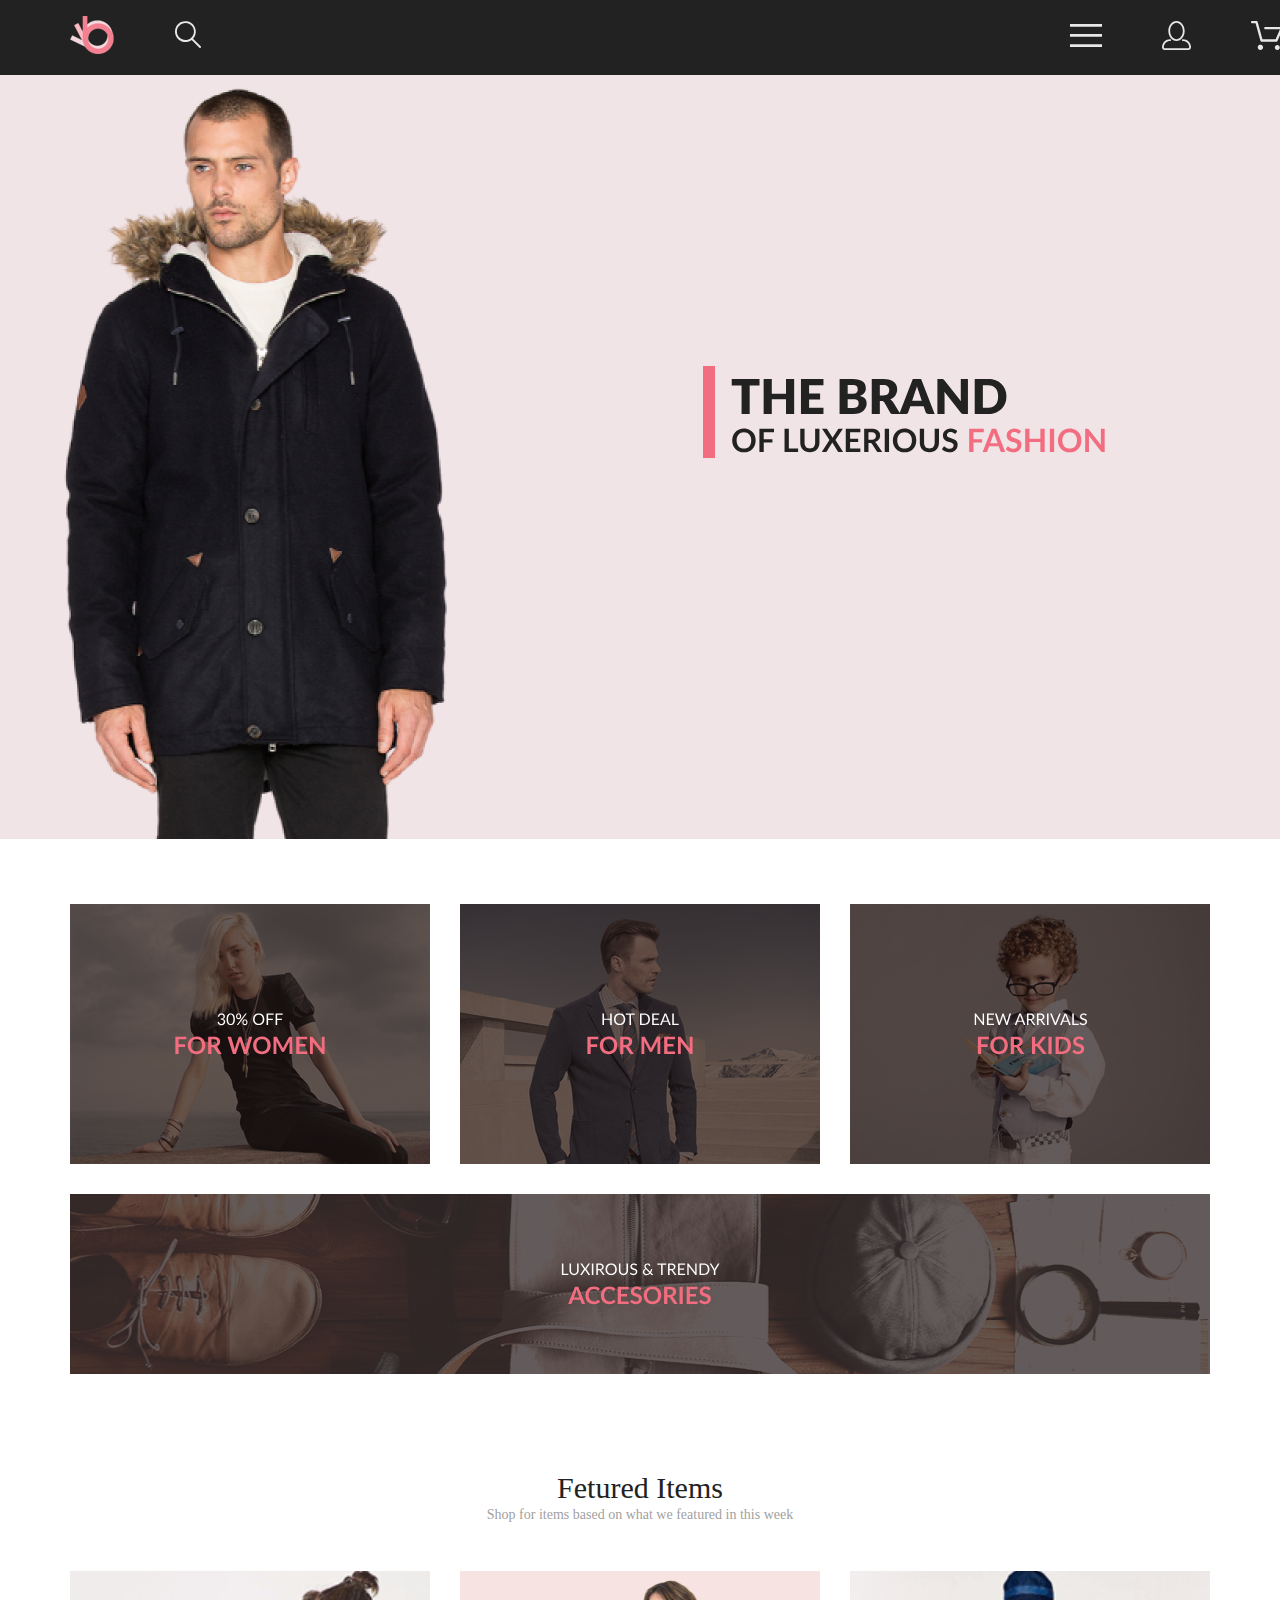
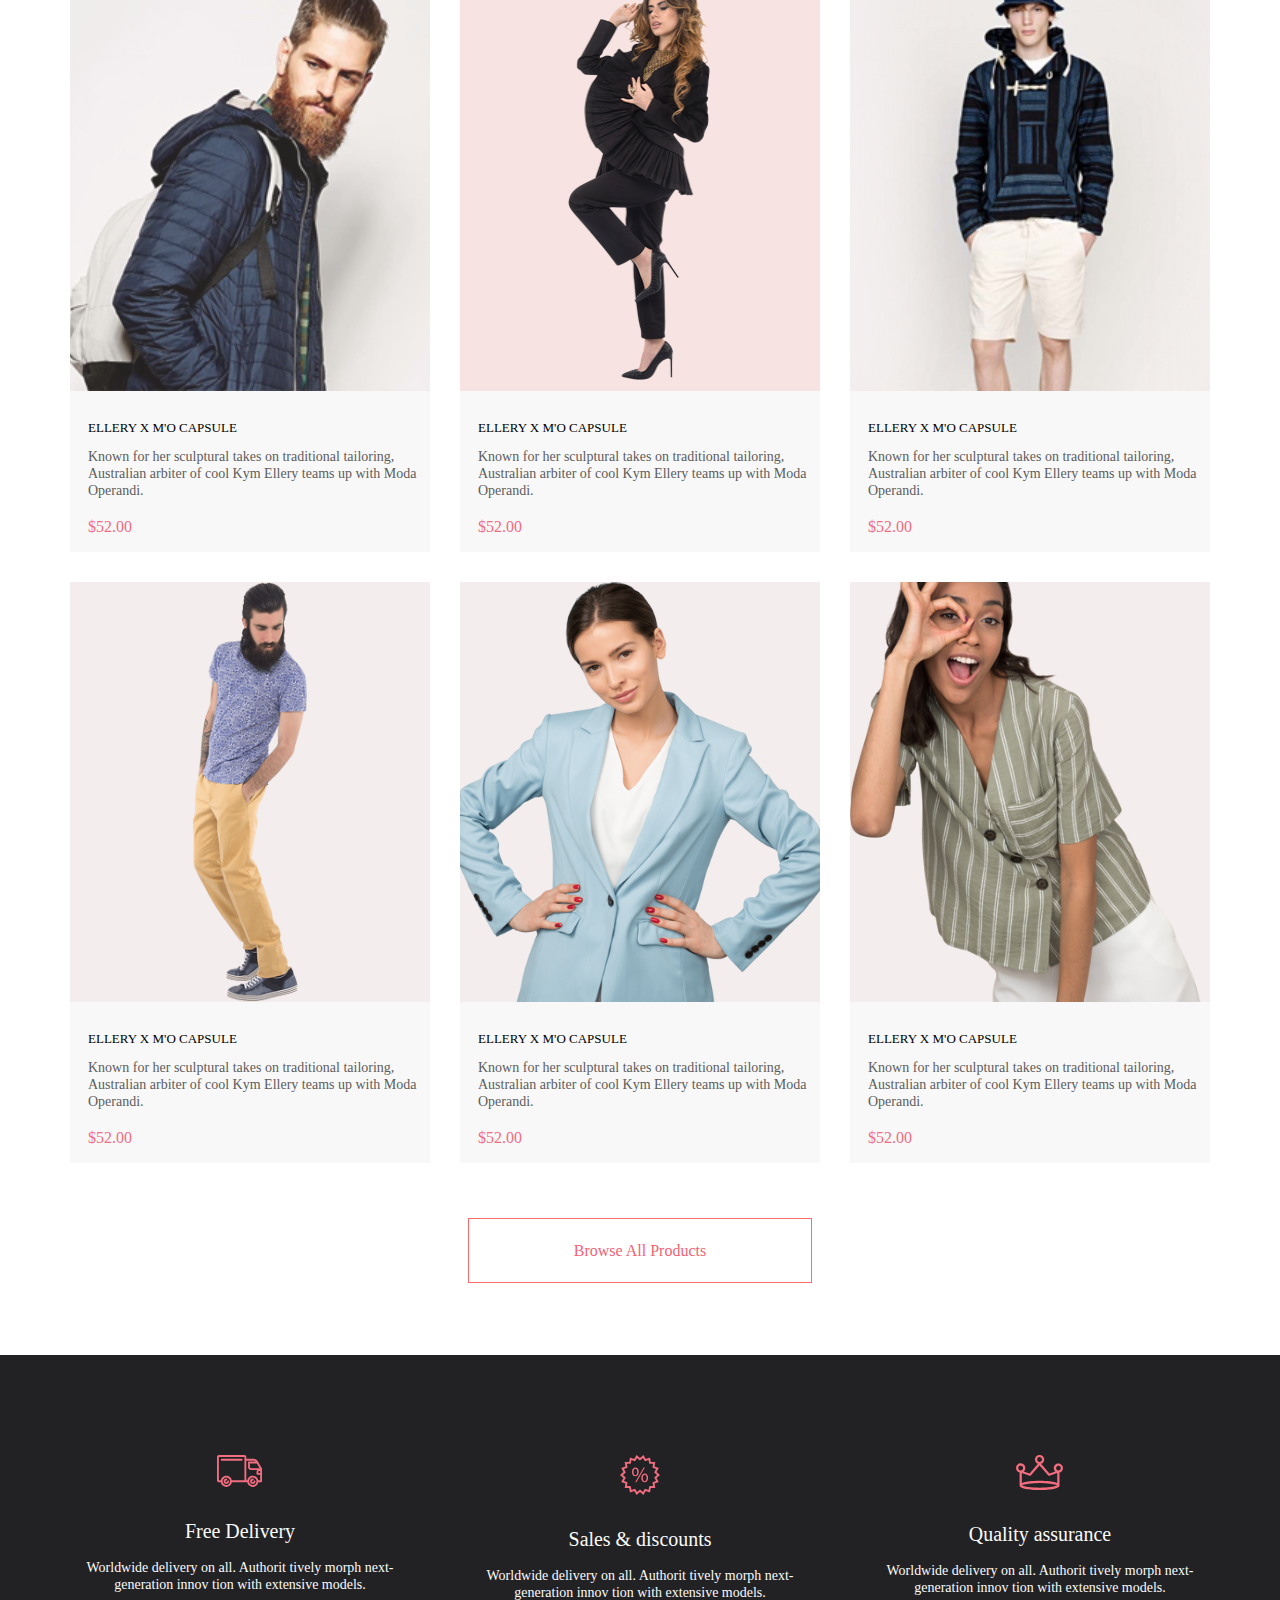
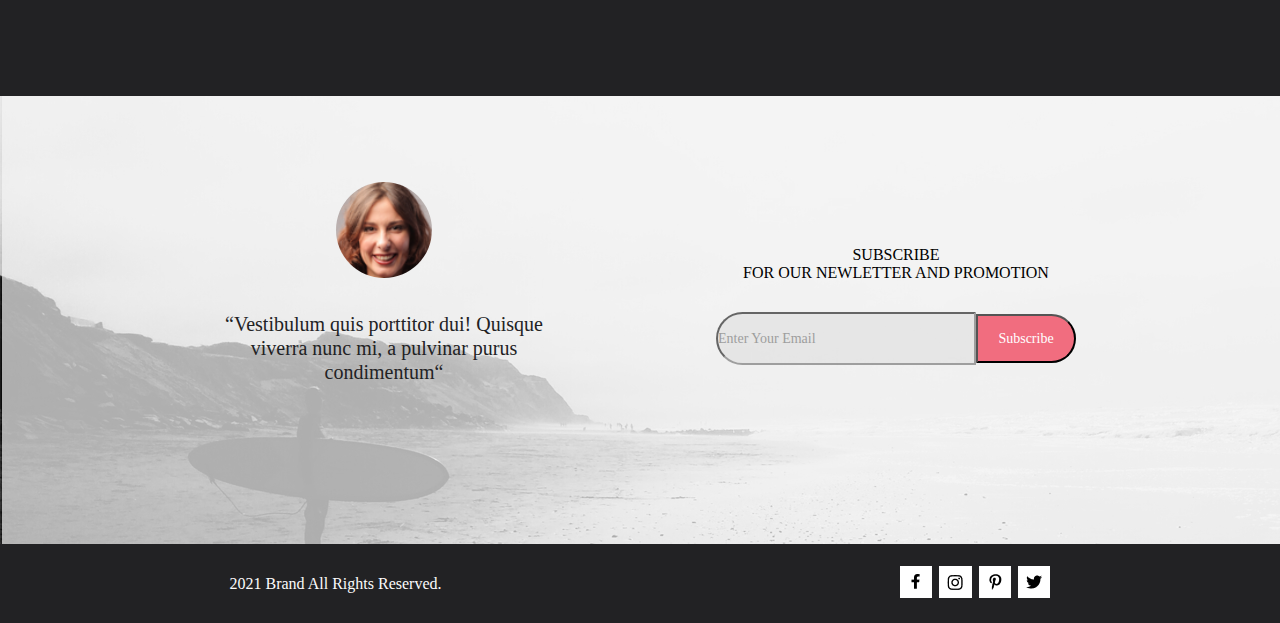
==== index.html @ 4bd16d9b "ShopProject First commit" ====
<!DOCTYPE html>
<html lang="en">

<head>
    <meta charset="UTF-8">
    <meta http-equiv="X-UA-Compatible" content="IE=edge">
    <meta name="viewport" content="width=device-width, initial-scale=1.0">
    <title>GB ShopProject</title>
    <link rel="stylesheet" href="style.css">
</head>

<body>

    <div class="header">
        <div class="container header-elements">
            <div class="top-header-area1">
                <div class="header-item">
                    <img src="imgs/Group 2.svg" alt="">
                </div>
                <div class="header-item">
                    <img src="imgs/Forma1.svg" alt="">
                </div>
            </div>
            <div class="top-header-area2">
                <div class="header-item header-menu">
                    <img src="imgs/header-menu.svg" alt="">
                    <div class="mega-box-menu">
                        <div class="mega-item">
                            <h2 class="mega-menu-header">MENU</h2>
                            <h3 class="mega-heading">MAN</h3>
                            <a class="mega-link" href="">Accessories</a>
                            <a class="mega-link" href="">Bags</a>
                            <a class="mega-link" href="">Denim</a>
                            <a class="mega-link" href="">T-Shirts</a>
                            <h3 class="mega-heading">WOMAN</h3>
                            <a class="mega-link" href="">Accessories</a>
                            <a class="mega-link" href="">Jackets & Coats</a>
                            <a class="mega-link" href="">Polos</a>
                            <a class="mega-link" href="">T-Shirts</a>
                            <a class="mega-link" href="">Shirts</a>
                            <h3 class="mega-heading">KIDS</h3>
                            <a class="mega-link" href="">Accessories</a>
                            <a class="mega-link" href="">Jackets & Coats</a>
                            <a class="mega-link" href="">Polos</a>
                            <a class="mega-link" href="">T-Shirts</a>
                            <a class="mega-link" href="">Shirts</a>
                            <a class="mega-link" href="">Bags</a>
                        </div>
                    </div>
                </div>
                <div class="header-item">
                    <img src="imgs/Forma 1 (2).svg" alt="">
                </div>
                <div class="header-item">
                    <img src="imgs/Forma 1 (3).svg" alt="">
                </div>
            </div>
        </div>
    </div>



    <div class="underheader-background">
        <div class="underheader-background-spaces-1">
            <img class="hbs-layer57" src="imgs/Layer_57-removebg-preview 1.png" alt="">
        </div>
        <div class="underheader-background-spaces-2">
            <img class="hbs-group10" src="imgs/Group 10.svg" alt="">
        </div>
    </div>

    <div class="offer container">
        <div class="offer-level1">
            <div class="ol1-items-size center ol1-items1">
                <img src="imgs/30% OFF FOR WOMEN.svg" alt="">
            </div>
            <div class="ol1-items-size center ol1-items2">
                <img src="imgs/HOT DEAL FOR MEN.svg" alt="">
            </div>
            <div class="ol1-items-size center ol1-items3">
                <img src="imgs/NEW ARRIVALS FOR KIDS.svg" alt="">
            </div>
        </div>
        <div class="offer-level2">
            <div class="ol2-items-size center ol2-items1">
                <img src="imgs/LUXIROUS & TRENDY ACCESORIES.svg" alt="">
            </div>
        </div>

    </div>

    <div class="products container">
        <div class="features-top">
            <div class="ft-header1">Fetured Items</div>
            <div class="ft-header2">Shop for items based on what we featured in this week</div>
        </div>
        <div class="features-products">
            <div class="fp-line">
                <div class="fp-block">
                    <div class="fp-block-picture">
                        <img src="imgs/Rectangle 15 copy.svg" alt="">
                    </div>
                    <div class="fp-block-details">
                        <div class="fp-block-details-title">
                            ELLERY X M'O CAPSULE
                        </div>
                        <div class="fp-block-details-description">
                            Known for her sculptural takes on traditional tailoring, Australian arbiter of cool Kym
                            Ellery teams up with Moda Operandi.
                        </div>
                        <div class="fp-block-details-price">
                            $52.00
                        </div>
                    </div>
                </div>
                <div class="fp-block">
                    <div class="fp-block-picture">
                        <img src="imgs/Image.svg" alt="">
                    </div>
                    <div class="fp-block-details">
                        <div class="fp-block-details-title">
                            ELLERY X M'O CAPSULE
                        </div>
                        <div class="fp-block-details-description">
                            Known for her sculptural takes on traditional tailoring, Australian arbiter of cool Kym
                            Ellery teams up with Moda Operandi.
                        </div>
                        <div class="fp-block-details-price">
                            $52.00
                        </div>
                    </div>
                </div>
                <div class="fp-block">
                    <div class="fp-block-picture">
                        <img src="imgs/Rectangle 15 copy (1).svg" alt="">
                    </div>
                    <div class="fp-block-details">
                        <div class="fp-block-details-title">
                            ELLERY X M'O CAPSULE
                        </div>
                        <div class="fp-block-details-description">
                            Known for her sculptural takes on traditional tailoring, Australian arbiter of cool Kym
                            Ellery teams up with Moda Operandi.
                        </div>
                        <div class="fp-block-details-price">
                            $52.00
                        </div>
                    </div>
                </div>
            </div>
            <div class="fp-line">
                <div class="fp-block">
                    <div class="fp-block-picture">
                        <img src="imgs/Rectangle 15 copy (2).svg" alt="">
                    </div>
                    <div class="fp-block-details">
                        <div class="fp-block-details-title">
                            ELLERY X M'O CAPSULE
                        </div>
                        <div class="fp-block-details-description">
                            Known for her sculptural takes on traditional tailoring, Australian arbiter of cool Kym
                            Ellery teams up with Moda Operandi.
                        </div>
                        <div class="fp-block-details-price">
                            $52.00
                        </div>
                    </div>
                </div>
                <div class="fp-block">
                    <div class="fp-block-picture">
                        <img src="imgs/Rectangle 15 copy (3).svg" alt="">
                    </div>
                    <div class="fp-block-details">
                        <div class="fp-block-details-title">
                            ELLERY X M'O CAPSULE
                        </div>
                        <div class="fp-block-details-description">
                            Known for her sculptural takes on traditional tailoring, Australian arbiter of cool Kym
                            Ellery teams up with Moda Operandi.
                        </div>
                        <div class="fp-block-details-price">
                            $52.00
                        </div>
                    </div>
                </div>
                <div class="fp-block">
                    <div class="fp-block-picture">
                        <img src="imgs/Rectangle 15 copy (4).svg" alt="">
                    </div>
                    <div class="fp-block-details">
                        <div class="fp-block-details-title">
                            ELLERY X M'O CAPSULE
                        </div>
                        <div class="fp-block-details-description">
                            Known for her sculptural takes on traditional tailoring, Australian arbiter of cool Kym
                            Ellery teams up with Moda Operandi.
                        </div>
                        <div class="fp-block-details-price">
                            $52.00
                        </div>
                    </div>
                </div>
            </div>
        </div>
        <div class="products-all">
            <a href="#" class="products-all-button">Browse All Products</a>
        </div>

    </div>

    <div class="features-background">
        <div class="features container">
            <div class="feature-area">
                <div class="feature-icon">
                    <img src="imgs/delivery.svg" alt="">
                </div>
                <div class="feature-title">Free Delivery</div>
                <div class="feature-details">Worldwide delivery on all. Authorit tively morph next-generation innov tion
                    with extensive models.</div>
            </div>
            <div class="feature-area">
                <div class="feature-icon">
                    <img src="imgs/procent.svg" alt="">
                </div>
                <div class="feature-title">Sales & discounts</div>
                <div class="feature-details">Worldwide delivery on all. Authorit tively morph next-generation innov tion
                    with extensive models.</div>
            </div>
            <div class="feature-area">
                <div class="feature-icon">
                    <img src="imgs/crown.svg" alt="">
                </div>
                <div class="feature-title">Quality assurance</div>
                <div class="feature-details">Worldwide delivery on all. Authorit tively morph next-generation innov tion
                    with extensive models.</div>
            </div>
        </div>
    </div>

    <div class="subscription">
        <div class="subscription-background">
            <div class="subscribe-info">
                <div class="feedback-foto">
                    <img src="imgs/Intersect.svg" alt="">
                </div>
                <div class="feedback-text">
                    “Vestibulum quis porttitor dui! Quisque viverra nunc mi, a pulvinar purus condimentum“
                </div>
            </div>
            <div class="subscription-form">
                <div class="subscription-form-text">
                    SUBSCRIBE
                    <span>FOR OUR NEWLETTER AND PROMOTION</span>
                </div>
                <div class="subscription-form-field">
                    <input class="subscription-form-field-text" type="text" placeholder="Enter Your Email">
                    <button class="subscription-form-field-button">Subscribe</button>
                </div>
            </div>
        </div>
    </div>


    <div class="footer">
        <div class="copyright">
            2021 Brand All Rights Reserved.
        </div>
        <div class="social-icons-area">
            <div class="social-icon">
                <img src="imgs/5.jpg" alt="">
            </div>
            <div class="social-icon">
                <img src="imgs/4.jpg" alt="">
            </div>
            <div class="social-icon">
                <img src="imgs/6.jpg" alt="">
            </div>
            <div class="social-icon">
                <img src="imgs/2.jpg" alt="">
            </div>
        </div>
    </div>

</body>

</html>
---- style.css ----
/* HW by Alexander Zhukov */
* {
    margin: 0;
    padding: 0;
    outline: none;
    text-decoration: none;
}

.center {
    display: flex;
    justify-content: center;
    align-items: center;
}

.container {
    margin: 0 auto;
    width: 1200px;
    display: flex;
}

.header {
    height: 75px;
    background-color: #222222;
}

.header-elements {
    display: flex;
    justify-content: space-between;
    align-items: center;
}

.top-header-area1 {
    width: 150px;
    height: 44px;
    display: flex;
    justify-content: space-between;
    align-items: center;
    margin-top: 15px;
    margin-bottom: 16px;
}

.top-header-area2 {
    width: 200px;
    height: 44px;
    display: flex;
    justify-content: space-between;
    align-items: center;
    margin-top: 15px;
    margin-bottom: 16px;
}

.header-item {
    padding: 30px;
    position: relative;
}

.header-menu-button {
    background-image: url(imgs/header-menu.svg);
    width: 32px;
    height: 23px;
}

/* --- Menu ---  */

.mega-box-menu {
    background: #FFFFFF;
    box-shadow: 6px 4px 35px rgba(0, 0, 0, 0.21);
    max-width: 240px;
    margin-right: -186px;
    position: absolute;
    right: 0;
    top: 75px;
    padding: 10px;
    display: none;
}

.mega-box-menu::before {
    content: "";
    display: block;
    position: absolute;
    width: 10px;
    height: 10px;
    background-color: #fff;
    top: -5px;
    transform: rotate(45deg);
}


.header-menu:hover .mega-box-menu {
    display: flex;
}

.menu-box-close {
    width: 12px;
    height: 12px;
    max-width: 8em;
    min-height: -2em;
    margin-left: auto;
    margin-right: 19px;
    margin-top: 25px;
    padding: 10px;
}

.menu-box-close:hover .mega-box-menu {
    display: none;
}

.mega-item {
    display: flex;
    flex-direction: column;
}

.mega-menu-header {
    font-family: 'Lato';
    font-style: normal;
    font-weight: 700;
    font-size: 14px;
    line-height: 17px;
    color: #000000;
    margin-top: 5px;
    margin-left: 28px;
    margin-right: 144px;
}

.mega-heading {
    font-family: 'Lato';
    font-style: normal;
    font-weight: 400;
    font-size: 14px;
    line-height: 17px;
    color: #F16D7F;
    margin-top: 24px;
    margin-bottom: 12px;
    margin-left: 28px;
    margin-right: 144px;
}

.mega-link {
    font-family: 'Lato';
    font-style: normal;
    font-weight: 400;
    font-size: 14px;
    line-height: 17px;
    color: #6F6E6E;
    margin-left: 48px;
    margin-bottom: 9px;
    display: block;
}

.mega-link:hover {
    color: #F16D7F;
    font-size: 15px;
}


/* --- Underheader ---  */

.underheader-background {
    height: 764px;
    border-radius: 0px;
    background-color: #F1E4E6;
    display: flex;
    justify-content: center;
}

.underheader-background-spaces-1 {
    width: 50%;
}

.underheader-background-spaces-2 {
    width: 50%;
}

.hbs-group10 {
    margin-top: 290px;
    margin-left: 63px;
}

.hbs-layer57 {
    float: right;
}

/* --- Offers --- */
.offer {
    margin-top: 65px;
    align-items: center;
    flex-direction: column;
}

.offer-level1 {
    width: 1140px;
    display: flex;
    justify-content: space-between;
}

.offer-level2 {
    display: flex;
    margin-top: 30px;
}

.ol1-items-size {
    width: 360px;
    height: 260px;
}

.ol1-items1 {
    background-image: url(imgs/Group\ 36.svg);

}

.ol1-items2 {
    background-image: url(imgs/Group\ 37.svg);

}

.ol1-items3 {
    background-image: url(imgs/Group\ 38.svg);

}

.offer-level2 {
    display: flex;
    justify-content: center;
}

.ol2-items-size {
    width: 1140px;
    height: 180px;
}

.ol2-items1 {
    background-image: url(imgs/Group\ 39.svg);

}


/* --- Products --- */
.products {
    display: flex;
    align-items: center;
    flex-direction: column;
    margin-top: 96px;
}

.features-top {
    display: flex;
    align-items: center;
    flex-direction: column;
}

.ft-header1 {
    font-family: 'Lato';
    font-style: normal;
    font-weight: 400;
    font-size: 30px;
    line-height: 36px;
    color: #222222;
}

.ft-header2 {
    font-family: 'Lato';
    font-style: normal;
    font-weight: 400;
    font-size: 14px;
    line-height: 17px;
    color: #9F9F9F;
}

.features-products {
    width: 1200px;
    margin-top: 48px;
    display: flex;
    align-items: center;
    flex-direction: column;
}

.fp-line {
    width: 1140px;
    display: flex;
    justify-content: space-between;
    margin-bottom: 30px;
}

.fp-block {
    display: flex;
    align-items: center;
    flex-direction: column;
    Width: 360px;
    Height: 581px;
    background: #F8F8F8;
}

.fp-block-details {
    display: flex;
    flex-direction: column;
    margin-left: 18px;
}

.fp-block-details-title {
    font-family: 'Lato';
    font-style: normal;
    font-weight: 400;
    font-size: 13px;
    line-height: 16px;
    color: #000000;
    margin-top: 25px;
}

.fp-block-details-description {
    font-family: 'Lato';
    font-style: normal;
    font-weight: 300;
    font-size: 14px;
    line-height: 17px;
    color: #5D5D5D;
    margin-top: 12px;
}

.fp-block-details-price {
    font-family: 'Lato';
    font-style: normal;
    font-weight: 400;
    font-size: 16px;
    line-height: 19px;
    color: #F16D7F;
    margin-top: 18px;
}

.products-all {
    margin-top: 48px;
}

.products-all-button {
    height: 46px;
    width: 210px;
    padding: 23px 105px;
    border: 1px solid #FF6A6A;
    font-family: 'Lato';
    font-style: normal;
    font-weight: 400;
    font-size: 16px;
    line-height: 19px;
    color: #F26376;
    text-decoration: none;
}


/* --- features --- */

.features-background {
    margin-top: 95px;
    height: 341px;
    background: #222224;
}

.features {
    display: flex;
    justify-content: space-around;
}

.feature-area {
    display: flex;
    align-items: center;
    flex-direction: column;
    margin: 0 auto;
    width: 360px;
    height: 100px;
}

.feature-icon {
    margin-top: 100px;
}

.feature-title {
    font-family: 'Lato';
    font-style: normal;
    font-weight: 400;
    font-size: 19.96px;
    line-height: 24px;
    color: #FBFBFB;
    margin-top: 28px;
}

.feature-details {
    font-family: 'Lato';
    font-style: normal;
    font-weight: 300;
    font-size: 13.972px;
    line-height: 17px;
    text-align: center;
    color: #FBFBFB;
    width: 360px;
    margin-top: 16px;
}


/* --- subscription --- */

.subscription {
    height: 448px;
}

.subscription-background {
    background-image: url(imgs/photo\ subscribe.jpg);
    height: 448px;
    background-size: cover;
    display: flex;
    justify-content: center;
}

.subscribe-info {
    display: flex;
    align-items: center;
    flex-direction: column;
    width: 40%;
    margin-top: 86px;
}

.feedback-text {
    font-family: 'Lato';
    font-style: normal;
    font-weight: 400;
    font-size: 20px;
    line-height: 24px;
    text-align: center;
    color: #222224;
    width: 360px;
    margin-top: 30px;
}

.subscription-form {
    display: flex;
    align-items: center;
    flex-direction: column;
    width: 40%;
    margin-top: 150px;
}

.subscription-form-text {
    display: flex;
    align-items: center;
    flex-direction: column;
    text-align: center;
}

.subscription-form-field {
    display: flex;
    align-items: center;
    justify-content: center;
    margin-top: 32px;
    height: 49px;
}

.subscription-form-field-text {
    font-family: 'Lato';
    font-style: normal;
    font-weight: 400;
    font-size: 14px;
    line-height: 17px;
    display: flex;
    align-items: center;
    color: #222224;
    opacity: 0.67;
    width: 256px;
    height: 49px;
    background: #E1E1E1;
    justify-content: center;
    border-top-left-radius: 30px;
    border-bottom-left-radius: 30px;
}

.subscription-form-field-button {
    font-family: 'Lato';
    font-style: normal;
    font-weight: 400;
    font-size: 14px;
    line-height: 17px;
    display: flex;
    align-items: center;
    text-align: center;
    justify-content: center;
    color: #FFFFFF;
    width: 100px;
    height: 49px;
    background: #F16D7F;
    border-top-right-radius: 30px;
    border-bottom-right-radius: 30px;
}

/* --- footer --- */
.footer {
    background: #222224;
    height: 79px;
    display: flex;
    align-items: center;
    justify-content: space-around;
}

.copyright {
    font-family: 'Lato';
    font-style: normal;
    font-weight: 400;
    font-size: 16px;
    line-height: 19px;
    color: #FBFBFB;
}

.social-icons-area {
    width: 150px;
    display: flex;
    align-items: center;
    justify-content: space-between;
}
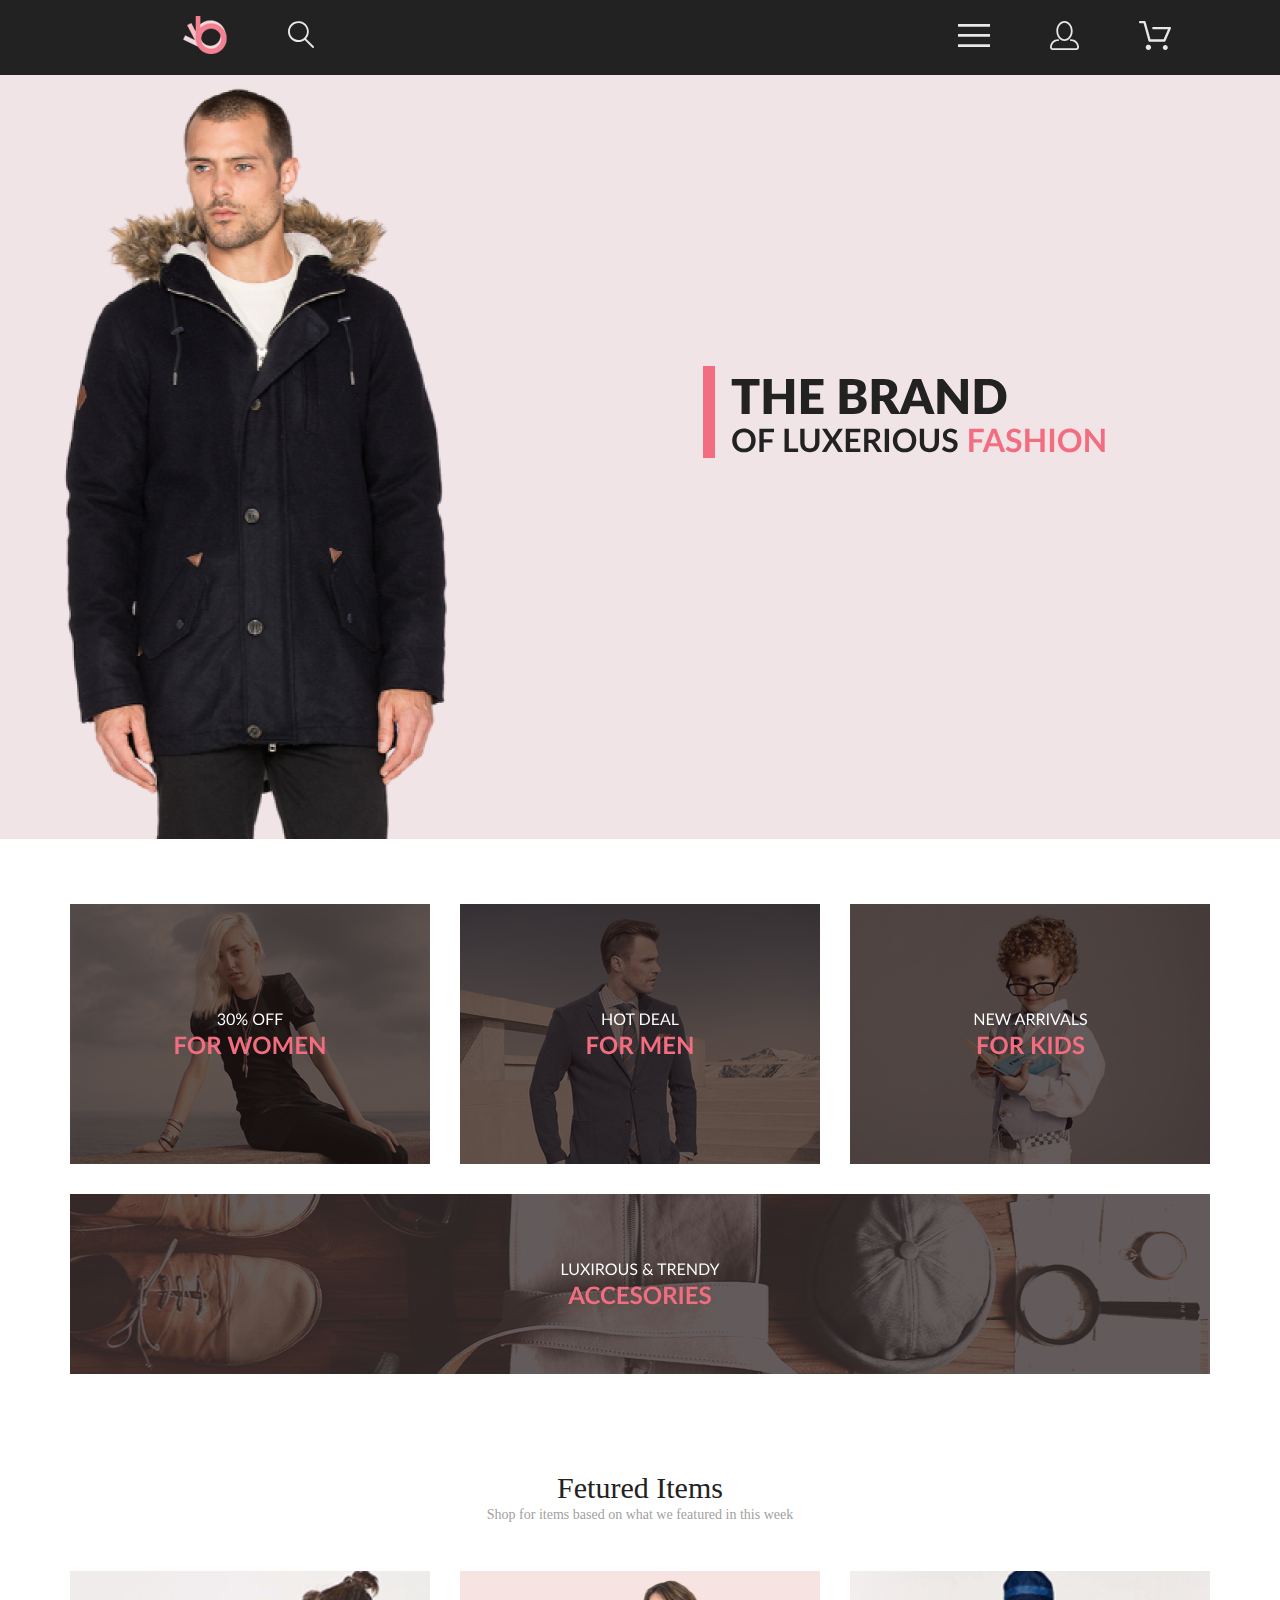
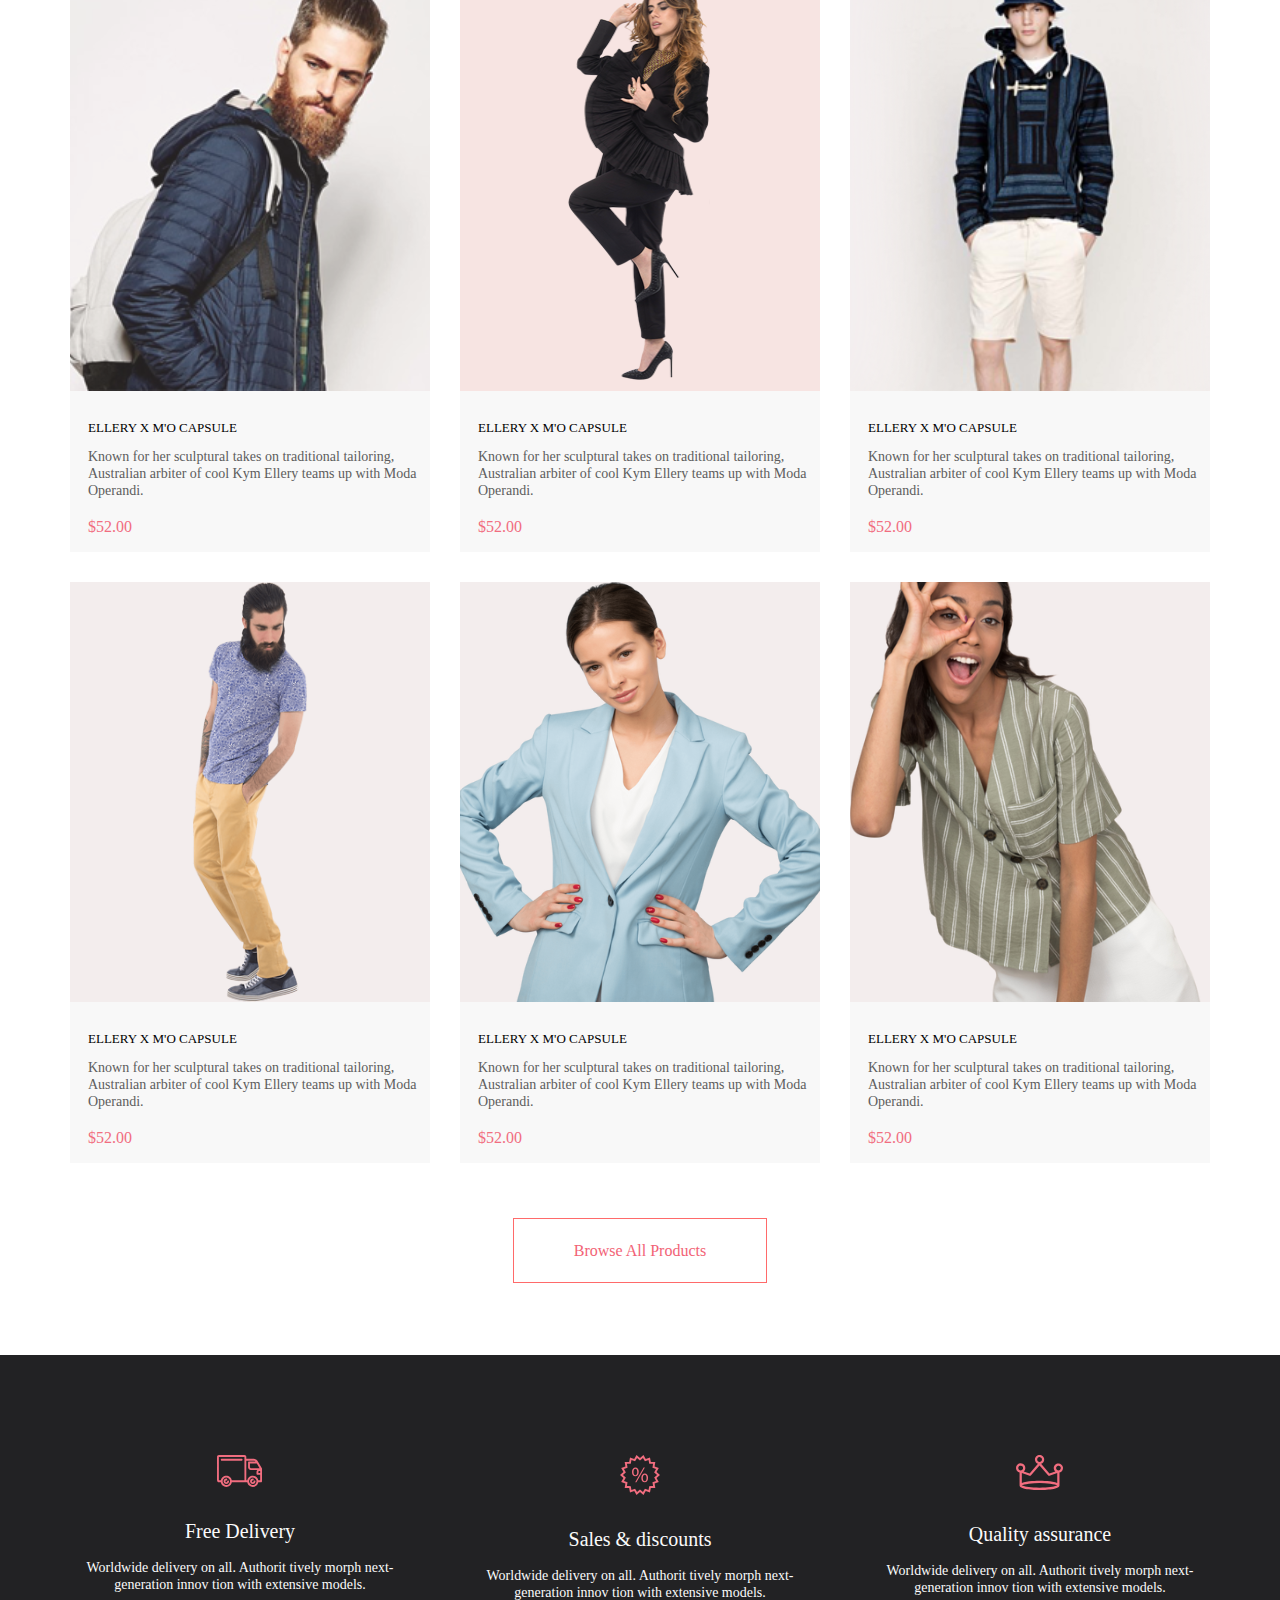
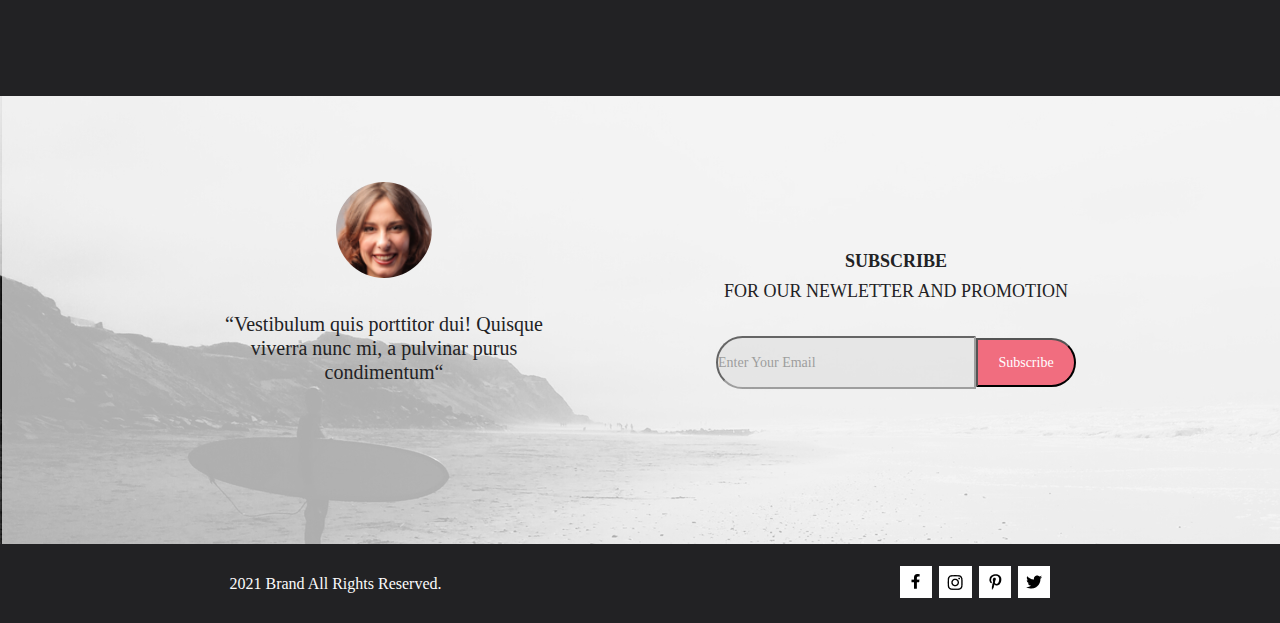
==== commit 22bd1c75: "responsive a bit" ====
--- a/index.html
+++ b/index.html
@@ -10,9 +10,8 @@
 </head>
 
 <body>
-
-    <div class="header">
-        <div class="container header-elements">
+    <header class="header">
+        <nav class="container header-elements">
             <div class="top-header-area1">
                 <div class="header-item">
                     <img src="imgs/Group 2.svg" alt="">
@@ -28,23 +27,23 @@
                         <div class="mega-item">
                             <h2 class="mega-menu-header">MENU</h2>
                             <h3 class="mega-heading">MAN</h3>
-                            <a class="mega-link" href="">Accessories</a>
-                            <a class="mega-link" href="">Bags</a>
-                            <a class="mega-link" href="">Denim</a>
-                            <a class="mega-link" href="">T-Shirts</a>
+                            <a class="mega-link" href="#">Accessories</a>
+                            <a class="mega-link" href="#">Bags</a>
+                            <a class="mega-link" href="#">Denim</a>
+                            <a class="mega-link" href="#">T-Shirts</a>
                             <h3 class="mega-heading">WOMAN</h3>
-                            <a class="mega-link" href="">Accessories</a>
-                            <a class="mega-link" href="">Jackets & Coats</a>
-                            <a class="mega-link" href="">Polos</a>
-                            <a class="mega-link" href="">T-Shirts</a>
-                            <a class="mega-link" href="">Shirts</a>
+                            <a class="mega-link" href="#">Accessories</a>
+                            <a class="mega-link" href="#">Jackets & Coats</a>
+                            <a class="mega-link" href="#">Polos</a>
+                            <a class="mega-link" href="#">T-Shirts</a>
+                            <a class="mega-link" href="#">Shirts</a>
                             <h3 class="mega-heading">KIDS</h3>
-                            <a class="mega-link" href="">Accessories</a>
-                            <a class="mega-link" href="">Jackets & Coats</a>
-                            <a class="mega-link" href="">Polos</a>
-                            <a class="mega-link" href="">T-Shirts</a>
-                            <a class="mega-link" href="">Shirts</a>
-                            <a class="mega-link" href="">Bags</a>
+                            <a class="mega-link" href="#">Accessories</a>
+                            <a class="mega-link" href="#">Jackets & Coats</a>
+                            <a class="mega-link" href="#">Polos</a>
+                            <a class="mega-link" href="#">T-Shirts</a>
+                            <a class="mega-link" href="#">Shirts</a>
+                            <a class="mega-link" href="#">Bags</a>
                         </div>
                     </div>
                 </div>
@@ -55,8 +54,8 @@
                     <img src="imgs/Forma 1 (3).svg" alt="">
                 </div>
             </div>
-        </div>
-    </div>
+        </nav>
+    </header>
 
 
 
@@ -69,7 +68,7 @@
         </div>
     </div>
 
-    <div class="offer container">
+    <section class="offer container">
         <div class="offer-level1">
             <div class="ol1-items-size center ol1-items1">
                 <img src="imgs/30% OFF FOR WOMEN.svg" alt="">
@@ -87,9 +86,9 @@
             </div>
         </div>
 
-    </div>
-
-    <div class="products container">
+    </section>
+
+    <section class="products container">
         <div class="features-top">
             <div class="ft-header1">Fetured Items</div>
             <div class="ft-header2">Shop for items based on what we featured in this week</div>
@@ -206,51 +205,51 @@
             <a href="#" class="products-all-button">Browse All Products</a>
         </div>
 
-    </div>
+    </section>
 
     <div class="features-background">
         <div class="features container">
-            <div class="feature-area">
+            <article class="feature-area">
                 <div class="feature-icon">
                     <img src="imgs/delivery.svg" alt="">
                 </div>
                 <div class="feature-title">Free Delivery</div>
                 <div class="feature-details">Worldwide delivery on all. Authorit tively morph next-generation innov tion
                     with extensive models.</div>
-            </div>
-            <div class="feature-area">
+            </article>
+            <article class="feature-area">
                 <div class="feature-icon">
                     <img src="imgs/procent.svg" alt="">
                 </div>
                 <div class="feature-title">Sales & discounts</div>
                 <div class="feature-details">Worldwide delivery on all. Authorit tively morph next-generation innov tion
                     with extensive models.</div>
-            </div>
-            <div class="feature-area">
+            </article>
+            <article class="feature-area">
                 <div class="feature-icon">
                     <img src="imgs/crown.svg" alt="">
                 </div>
                 <div class="feature-title">Quality assurance</div>
                 <div class="feature-details">Worldwide delivery on all. Authorit tively morph next-generation innov tion
                     with extensive models.</div>
-            </div>
+            </article>
         </div>
     </div>
 
-    <div class="subscription">
+    <section class="subscription">
         <div class="subscription-background">
-            <div class="subscribe-info">
+            <article class="subscribe-info">
                 <div class="feedback-foto">
                     <img src="imgs/Intersect.svg" alt="">
                 </div>
                 <div class="feedback-text">
                     “Vestibulum quis porttitor dui! Quisque viverra nunc mi, a pulvinar purus condimentum“
                 </div>
-            </div>
+            </article>
             <div class="subscription-form">
                 <div class="subscription-form-text">
                     SUBSCRIBE
-                    <span>FOR OUR NEWLETTER AND PROMOTION</span>
+                    <div class="subscription-form-text-main">FOR OUR NEWLETTER AND PROMOTION</div>
                 </div>
                 <div class="subscription-form-field">
                     <input class="subscription-form-field-text" type="text" placeholder="Enter Your Email">
@@ -258,10 +257,10 @@
                 </div>
             </div>
         </div>
-    </div>
-
-
-    <div class="footer">
+    </section>
+
+
+    <footer class="footer">
         <div class="copyright">
             2021 Brand All Rights Reserved.
         </div>
@@ -279,7 +278,7 @@
                 <img src="imgs/2.jpg" alt="">
             </div>
         </div>
-    </div>
+    </footer>
 
 </body>
 
--- a/style.css
+++ b/style.css
@@ -14,18 +14,20 @@
 
 .container {
     margin: 0 auto;
-    width: 1200px;
+    max-width: 1200px;
     display: flex;
 }
 
 .header {
     height: 75px;
     background-color: #222222;
+    width: 100%;
+    margin: 0 auto;
 }
 
 .header-elements {
     display: flex;
-    justify-content: space-between;
+    justify-content: space-around;
     align-items: center;
 }
 
@@ -37,6 +39,7 @@
     align-items: center;
     margin-top: 15px;
     margin-bottom: 16px;
+    margin-right: 400px;
 }
 
 .top-header-area2 {
@@ -101,7 +104,7 @@
     padding: 10px;
 }
 
-.menu-box-close:hover .mega-box-menu {
+.menu-box-close2:hover .mega-box-menu {
     display: none;
 }
 
@@ -157,10 +160,8 @@
 
 .underheader-background {
     height: 764px;
-    border-radius: 0px;
     background-color: #F1E4E6;
     display: flex;
-    justify-content: center;
 }
 
 .underheader-background-spaces-1 {
@@ -332,8 +333,8 @@
 
 .products-all-button {
     height: 46px;
-    width: 210px;
-    padding: 23px 105px;
+    max-width: 120px;
+    padding: 23px 60px;
     border: 1px solid #FF6A6A;
     font-family: 'Lato';
     font-style: normal;
@@ -441,6 +442,17 @@
     align-items: center;
     flex-direction: column;
     text-align: center;
+    font-family: 'Lato';
+    font-style: normal;
+    font-weight: 700;
+    font-size: 18px;
+    line-height: 167.2%;
+    text-align: center;
+    color: #222224;
+}
+
+.subscription-form-text-main {
+    font-weight: 300;
 }
 
 .subscription-form-field {
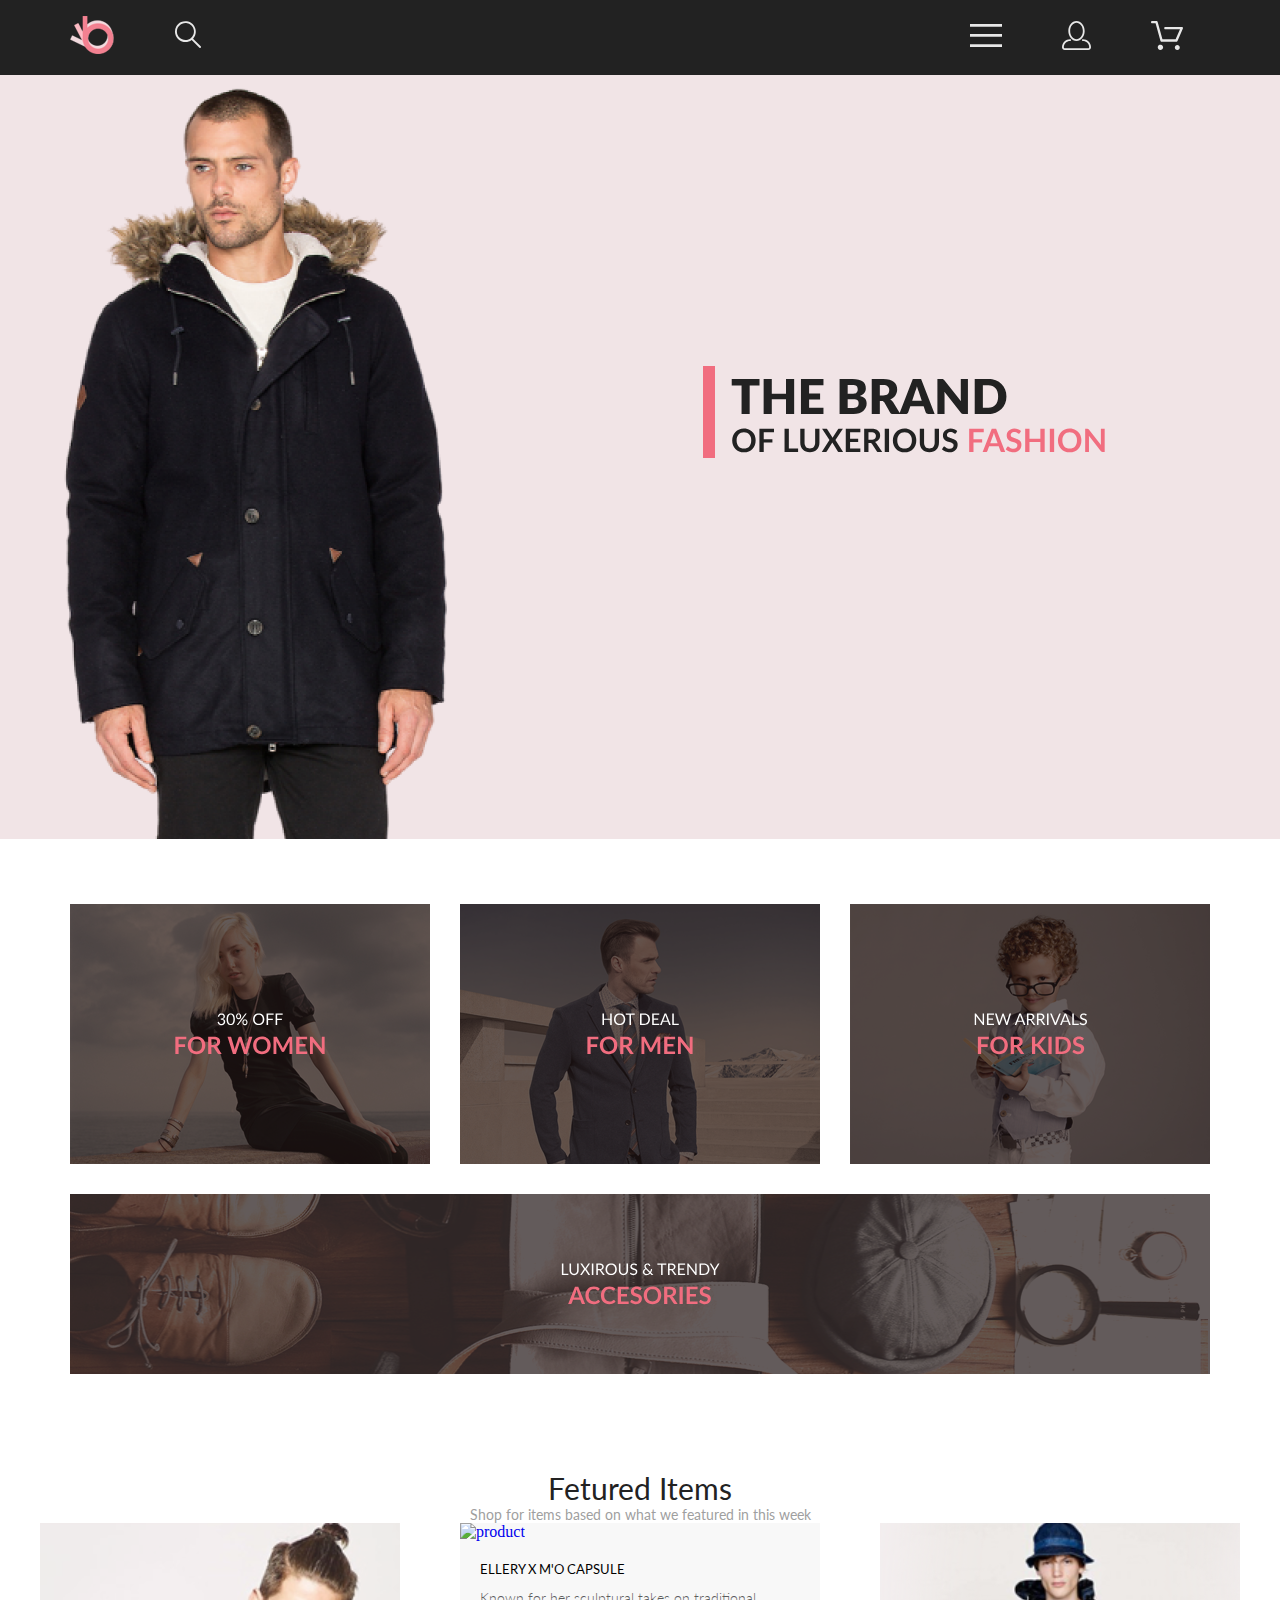
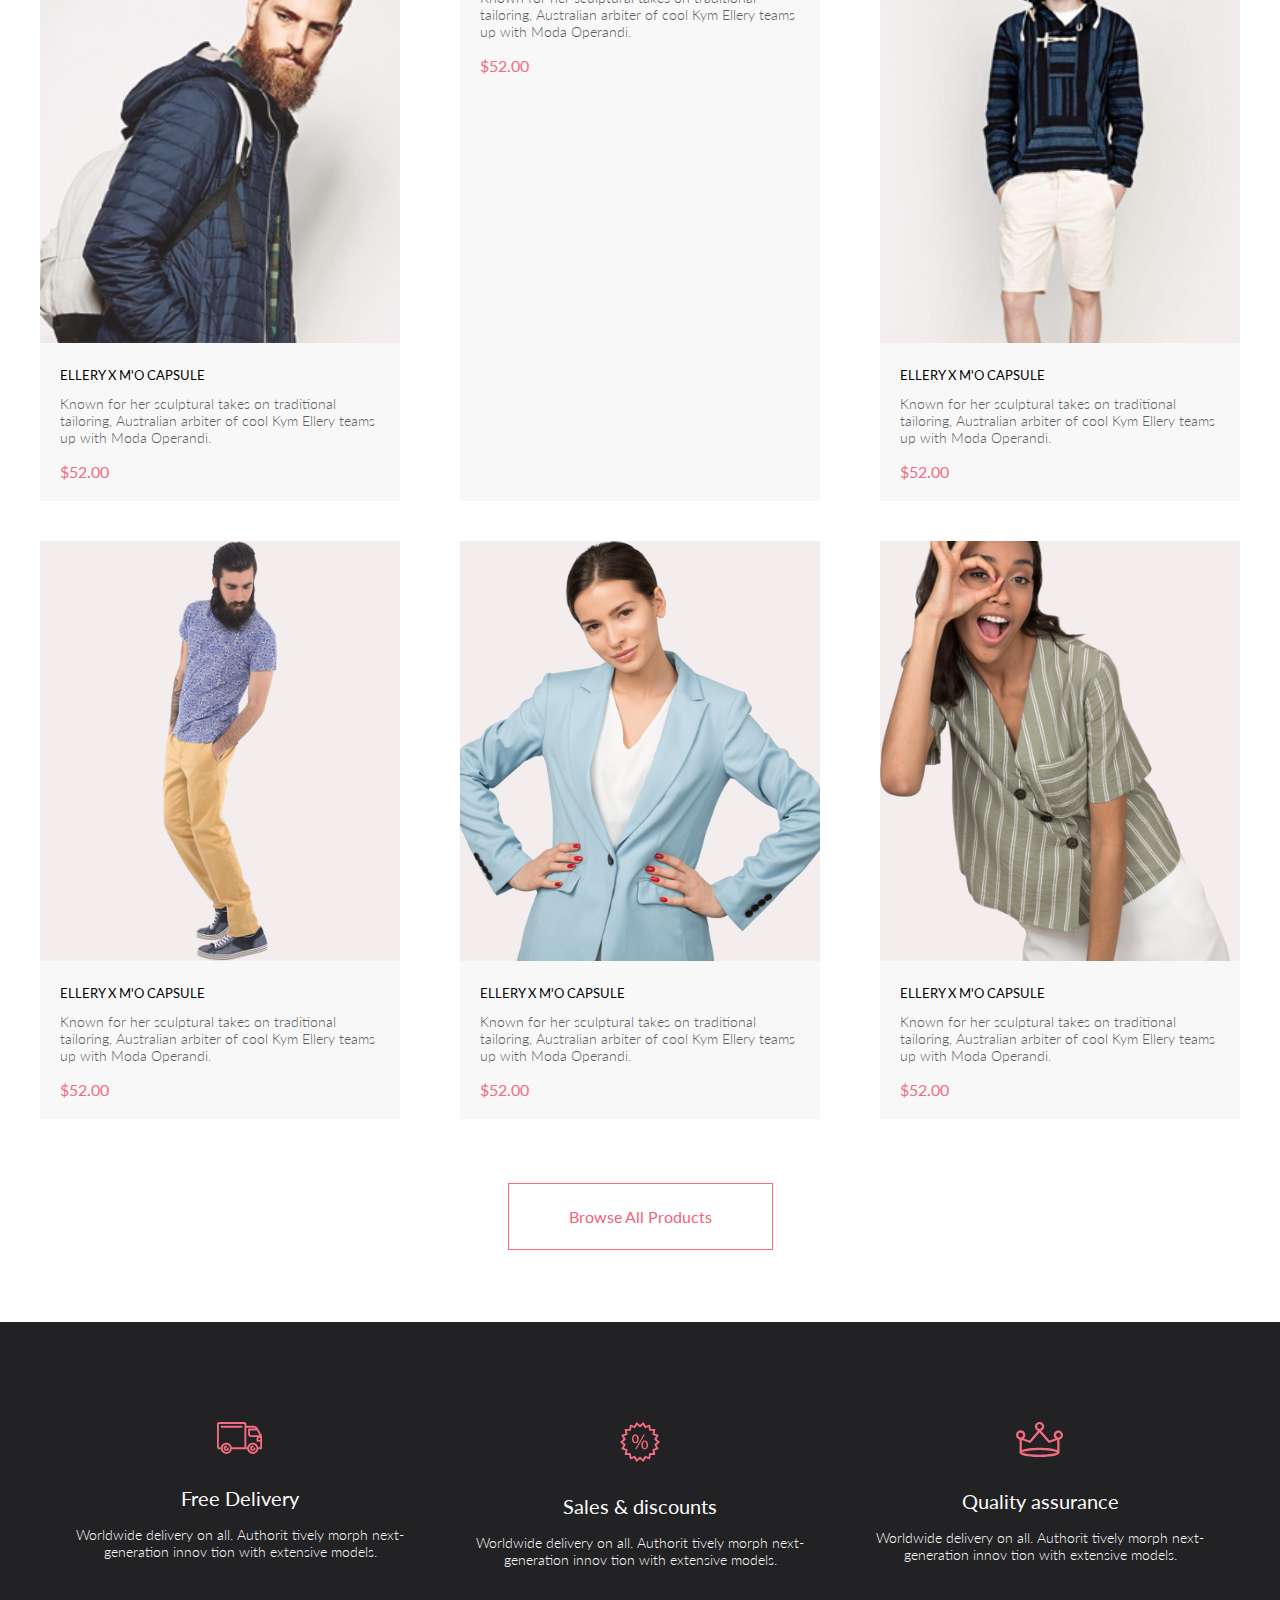
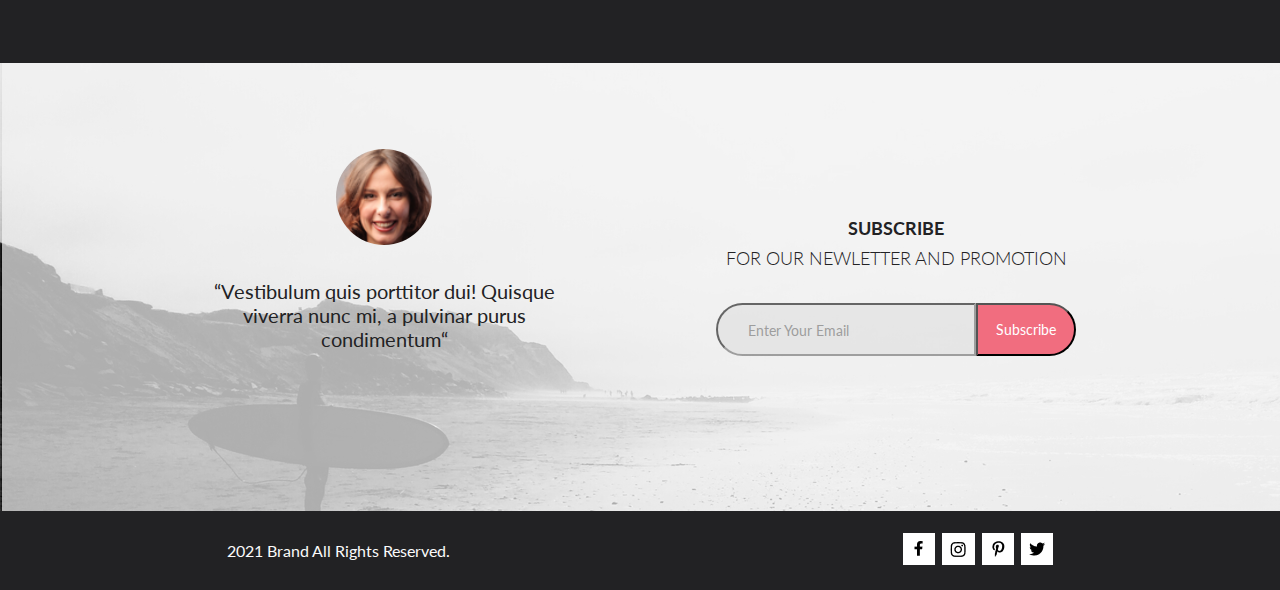
==== commit 7a03a9fb: "header playing" ====
--- a/index.html
+++ b/index.html
@@ -7,6 +7,9 @@
     <meta name="viewport" content="width=device-width, initial-scale=1.0">
     <title>GB ShopProject</title>
     <link rel="stylesheet" href="style.css">
+    <link rel="preconnect" href="https://fonts.googleapis.com">
+    <link rel="preconnect" href="https://fonts.gstatic.com" crossorigin>
+    <link href="https://fonts.googleapis.com/css2?family=Lato:wght@400;700&display=swap" rel="stylesheet">
 </head>
 
 <body>
@@ -90,114 +93,116 @@
 
     <section class="products container">
         <div class="features-top">
-            <div class="ft-header1">Fetured Items</div>
-            <div class="ft-header2">Shop for items based on what we featured in this week</div>
-        </div>
-        <div class="features-products">
-            <div class="fp-line">
-                <div class="fp-block">
-                    <div class="fp-block-picture">
-                        <img src="imgs/Rectangle 15 copy.svg" alt="">
-                    </div>
-                    <div class="fp-block-details">
-                        <div class="fp-block-details-title">
-                            ELLERY X M'O CAPSULE
-                        </div>
-                        <div class="fp-block-details-description">
-                            Known for her sculptural takes on traditional tailoring, Australian arbiter of cool Kym
-                            Ellery teams up with Moda Operandi.
-                        </div>
-                        <div class="fp-block-details-price">
-                            $52.00
-                        </div>
-                    </div>
-                </div>
-                <div class="fp-block">
-                    <div class="fp-block-picture">
-                        <img src="imgs/Image.svg" alt="">
-                    </div>
-                    <div class="fp-block-details">
-                        <div class="fp-block-details-title">
-                            ELLERY X M'O CAPSULE
-                        </div>
-                        <div class="fp-block-details-description">
-                            Known for her sculptural takes on traditional tailoring, Australian arbiter of cool Kym
-                            Ellery teams up with Moda Operandi.
-                        </div>
-                        <div class="fp-block-details-price">
-                            $52.00
-                        </div>
-                    </div>
-                </div>
-                <div class="fp-block">
-                    <div class="fp-block-picture">
-                        <img src="imgs/Rectangle 15 copy (1).svg" alt="">
-                    </div>
-                    <div class="fp-block-details">
-                        <div class="fp-block-details-title">
-                            ELLERY X M'O CAPSULE
-                        </div>
-                        <div class="fp-block-details-description">
-                            Known for her sculptural takes on traditional tailoring, Australian arbiter of cool Kym
-                            Ellery teams up with Moda Operandi.
-                        </div>
-                        <div class="fp-block-details-price">
-                            $52.00
-                        </div>
-                    </div>
-                </div>
-            </div>
-            <div class="fp-line">
-                <div class="fp-block">
-                    <div class="fp-block-picture">
-                        <img src="imgs/Rectangle 15 copy (2).svg" alt="">
-                    </div>
-                    <div class="fp-block-details">
-                        <div class="fp-block-details-title">
-                            ELLERY X M'O CAPSULE
-                        </div>
-                        <div class="fp-block-details-description">
-                            Known for her sculptural takes on traditional tailoring, Australian arbiter of cool Kym
-                            Ellery teams up with Moda Operandi.
-                        </div>
-                        <div class="fp-block-details-price">
-                            $52.00
-                        </div>
-                    </div>
-                </div>
-                <div class="fp-block">
-                    <div class="fp-block-picture">
-                        <img src="imgs/Rectangle 15 copy (3).svg" alt="">
-                    </div>
-                    <div class="fp-block-details">
-                        <div class="fp-block-details-title">
-                            ELLERY X M'O CAPSULE
-                        </div>
-                        <div class="fp-block-details-description">
-                            Known for her sculptural takes on traditional tailoring, Australian arbiter of cool Kym
-                            Ellery teams up with Moda Operandi.
-                        </div>
-                        <div class="fp-block-details-price">
-                            $52.00
-                        </div>
-                    </div>
-                </div>
-                <div class="fp-block">
-                    <div class="fp-block-picture">
-                        <img src="imgs/Rectangle 15 copy (4).svg" alt="">
-                    </div>
-                    <div class="fp-block-details">
-                        <div class="fp-block-details-title">
-                            ELLERY X M'O CAPSULE
-                        </div>
-                        <div class="fp-block-details-description">
-                            Known for her sculptural takes on traditional tailoring, Australian arbiter of cool Kym
-                            Ellery teams up with Moda Operandi.
-                        </div>
-                        <div class="fp-block-details-price">
-                            $52.00
-                        </div>
-                    </div>
+            <div class="ft-header">Fetured Items</div>
+            <p class="ft-header-description">Shop for items based on what we featured in this week</p>
+        </div>
+        <div class="item-flex">
+            <div class="item">
+                <a class="item-link" href="#">
+                    <img class="item-picture" src="imgs/Rectangle 15 copy.svg" alt="product">
+                    <div class="text-box">
+                        <p class="item-title">ELLERY X M'O CAPSULE</p>
+                        <p class="item-description">Known for her sculptural takes on traditional tailoring,
+                            Australian arbiter of cool Kym
+                            Ellery teams up with Moda Operandi.</p>
+                        <p class="item-price">$52.00</p>
+                    </div>
+                </a>
+                <div class="item-add-box">
+                    <a class="item-add-box-link-button" href="#">
+                        <img src="imgs/Basket.svg" alt="Product add">
+                        <p class="item-add-box-text">Add to cart</p>
+                    </a>
+                </div>
+            </div>
+            <div class="item">
+                <a class="item-link" href="#">
+                    <img class="item-picture" src="imgs/image.svg" alt="product">
+                    <div class="text-box">
+                        <p class="item-title">ELLERY X M'O CAPSULE</p>
+                        <p class="item-description">Known for her sculptural takes on traditional tailoring,
+                            Australian arbiter of cool Kym
+                            Ellery teams up with Moda Operandi.</p>
+                        <p class="item-price">$52.00</p>
+                    </div>
+                </a>
+                <div class="item-add-box">
+                    <a class="item-add-box-link-button" href="#">
+                        <img src="imgs/Basket.svg" alt="Product add">
+                        <p class="item-add-box-text">Add to cart</p>
+                    </a>
+                </div>
+            </div>
+            <div class="item">
+                <a class="item-link" href="#">
+                    <img class="item-picture" src="imgs/Rectangle 15 copy (1).svg" alt="product">
+                    <div class="text-box">
+                        <p class="item-title">ELLERY X M'O CAPSULE</p>
+                        <p class="item-description">Known for her sculptural takes on traditional tailoring,
+                            Australian arbiter of cool Kym
+                            Ellery teams up with Moda Operandi.</p>
+                        <p class="item-price">$52.00</p>
+                    </div>
+                </a>
+                <div class="item-add-box">
+                    <a class="item-add-box-link-button" href="#">
+                        <img src="imgs/Basket.svg" alt="Product add">
+                        <p class="item-add-box-text">Add to cart</p>
+                    </a>
+                </div>
+            </div>
+            <div class="item">
+                <a class="item-link" href="#">
+                    <img class="item-picture" src="imgs/Rectangle 15 copy (2).svg" alt="product">
+                    <div class="text-box">
+                        <p class="item-title">ELLERY X M'O CAPSULE</p>
+                        <p class="item-description">Known for her sculptural takes on traditional tailoring,
+                            Australian arbiter of cool Kym
+                            Ellery teams up with Moda Operandi.</p>
+                        <p class="item-price">$52.00</p>
+                    </div>
+                </a>
+                <div class="item-add-box">
+                    <a class="item-add-box-link-button" href="#">
+                        <img src="imgs/Basket.svg" alt="Product add">
+                        <p class="item-add-box-text">Add to cart</p>
+                    </a>
+                </div>
+            </div>
+            <div class="item">
+                <a class="item-link" href="#">
+                    <img class="item-picture" src="imgs/Rectangle 15 copy (3).svg" alt="product">
+                    <div class="text-box">
+                        <p class="item-title">ELLERY X M'O CAPSULE</p>
+                        <p class="item-description">Known for her sculptural takes on traditional tailoring,
+                            Australian arbiter of cool Kym
+                            Ellery teams up with Moda Operandi.</p>
+                        <p class="item-price">$52.00</p>
+                    </div>
+                </a>
+                <div class="item-add-box">
+                    <a class="item-add-box-link-button" href="#">
+                        <img src="imgs/Basket.svg" alt="Product add">
+                        <p class="item-add-box-text">Add to cart</p>
+                    </a>
+                </div>
+            </div>
+            <div class="item">
+                <a class="item-link" href="#">
+                    <img class="item-picture" src="imgs/Rectangle 15 copy (4).svg" alt="product">
+                    <div class="text-box">
+                        <p class="item-title">ELLERY X M'O CAPSULE</p>
+                        <p class="item-description">Known for her sculptural takes on traditional tailoring,
+                            Australian arbiter of cool Kym
+                            Ellery teams up with Moda Operandi.</p>
+                        <p class="item-price">$52.00</p>
+                    </div>
+                </a>
+                <div class="item-add-box">
+                    <a class="item-add-box-link-button" href="#">
+                        <img src="imgs/Basket.svg" alt="Product add">
+                        <p class="item-add-box-text">Add to cart</p>
+                    </a>
                 </div>
             </div>
         </div>
@@ -206,6 +211,7 @@
         </div>
 
     </section>
+
 
     <div class="features-background">
         <div class="features container">
@@ -238,14 +244,14 @@
 
     <section class="subscription">
         <div class="subscription-background">
-            <article class="subscribe-info">
+            <figure class="subscribe-info">
                 <div class="feedback-foto">
                     <img src="imgs/Intersect.svg" alt="">
                 </div>
                 <div class="feedback-text">
                     “Vestibulum quis porttitor dui! Quisque viverra nunc mi, a pulvinar purus condimentum“
                 </div>
-            </article>
+            </figure>
             <div class="subscription-form">
                 <div class="subscription-form-text">
                     SUBSCRIBE
@@ -259,7 +265,6 @@
         </div>
     </section>
 
-
     <footer class="footer">
         <div class="copyright">
             2021 Brand All Rights Reserved.
@@ -280,6 +285,7 @@
         </div>
     </footer>
 
+
 </body>
 
 </html>--- a/style.css
+++ b/style.css
@@ -16,6 +16,7 @@
     margin: 0 auto;
     max-width: 1200px;
     display: flex;
+    justify-content: center;
 }
 
 .header {
@@ -32,7 +33,7 @@
 }
 
 .top-header-area1 {
-    width: 150px;
+    max-width: 150px;
     height: 44px;
     display: flex;
     justify-content: space-between;
@@ -43,13 +44,15 @@
 }
 
 .top-header-area2 {
-    width: 200px;
+    max-width: 200px;
     height: 44px;
     display: flex;
     justify-content: space-between;
     align-items: center;
     margin-top: 15px;
     margin-bottom: 16px;
+    margin-left: auto;
+    margin-right: 100px;
 }
 
 .header-item {
@@ -249,16 +252,17 @@
     flex-direction: column;
 }
 
-.ft-header1 {
+.ft-header {
     font-family: 'Lato';
     font-style: normal;
     font-weight: 400;
     font-size: 30px;
     line-height: 36px;
     color: #222222;
-}
-
-.ft-header2 {
+
+}
+
+.ft-header-description {
     font-family: 'Lato';
     font-style: normal;
     font-weight: 400;
@@ -268,7 +272,7 @@
 }
 
 .features-products {
-    width: 1200px;
+    max-width: 1200px;
     margin-top: 48px;
     display: flex;
     align-items: center;
@@ -346,6 +350,125 @@
 }
 
 
+
+/* --- From Lesson --- */
+
+.item-section-products {
+    display: flex;
+    align-items: center;
+    flex-direction: column;
+}
+
+.item-section-heading {
+    margin-top: 100px;
+}
+
+.item-section-description {
+    margin-bottom: 60px;
+}
+
+.item-flex {
+    display: flex;
+    flex-wrap: wrap;
+    justify-content: space-between;
+}
+
+.item {
+    display: flex;
+    margin-bottom: 40px;
+    position: relative;
+    background-color: #F8F8F8;
+}
+
+.item-link {
+    display: block;
+    width: 360px;
+}
+
+.item-picture {
+    width: 100%;
+}
+
+.text-box {
+    padding: 20px;
+
+}
+
+.item-title {
+    font-family: 'Lato';
+    font-style: normal;
+    font-weight: 400;
+    font-size: 13px;
+    line-height: 16px;
+    color: #000000;
+    margin-bottom: 12px;
+}
+
+.item-description {
+    font-family: 'Lato';
+    font-style: normal;
+    font-weight: 300;
+    font-size: 14px;
+    line-height: 17px;
+    color: #5D5D5D;
+    margin-bottom: 16px;
+}
+
+.item-price {
+    font-family: 'Lato';
+    font-style: normal;
+    font-weight: 400;
+    font-size: 16px;
+    line-height: 19px;
+    color: #F16D7F;
+}
+
+.item:hover {
+    box-shadow: 0 5px 8px rgba(0, 0, 0, 0.16);
+    width: 360px;
+}
+
+.item:hover .item-picture {
+    filter: brightness(30%);
+}
+
+
+.item-add-box {
+    display: none;
+    position: absolute;
+    top: 188px;
+    justify-content: center;
+    width: 100%;
+    pointer-events: none;
+}
+
+.item-add-box-link-button {
+    display: flex;
+    padding: 8px;
+    align-items: center;
+    border: 1px solid rgb(254, 254, 254);
+    pointer-events: auto;
+}
+
+.item-add-box-text {
+    font-family: 'Lato';
+    font-style: normal;
+    font-weight: 400;
+    font-size: 14px;
+    line-height: 17px;
+    color: #FFFFFF;
+    margin-left: 8px;
+}
+
+.item-add-box-link-button:hover {
+    box-shadow: 0 0 10px #FFFFFF;
+}
+
+.item:hover .item-add-box {
+    display: flex;
+}
+
+
 /* --- features --- */
 
 .features-background {
@@ -425,7 +548,7 @@
     line-height: 24px;
     text-align: center;
     color: #222224;
-    width: 360px;
+    max-width: 360px;
     margin-top: 30px;
 }
 
@@ -476,10 +599,17 @@
     width: 256px;
     height: 49px;
     background: #E1E1E1;
-    justify-content: center;
     border-top-left-radius: 30px;
     border-bottom-left-radius: 30px;
-}
+    position: relative;
+}
+
+.subscription-form-field-text::placeholder {
+    position: absolute;
+    left: 30px;
+    top: 17px;
+}
+
 
 .subscription-form-field-button {
     font-family: 'Lato';
@@ -493,7 +623,7 @@
     justify-content: center;
     color: #FFFFFF;
     width: 100px;
-    height: 49px;
+    height: 53px;
     background: #F16D7F;
     border-top-right-radius: 30px;
     border-bottom-right-radius: 30px;
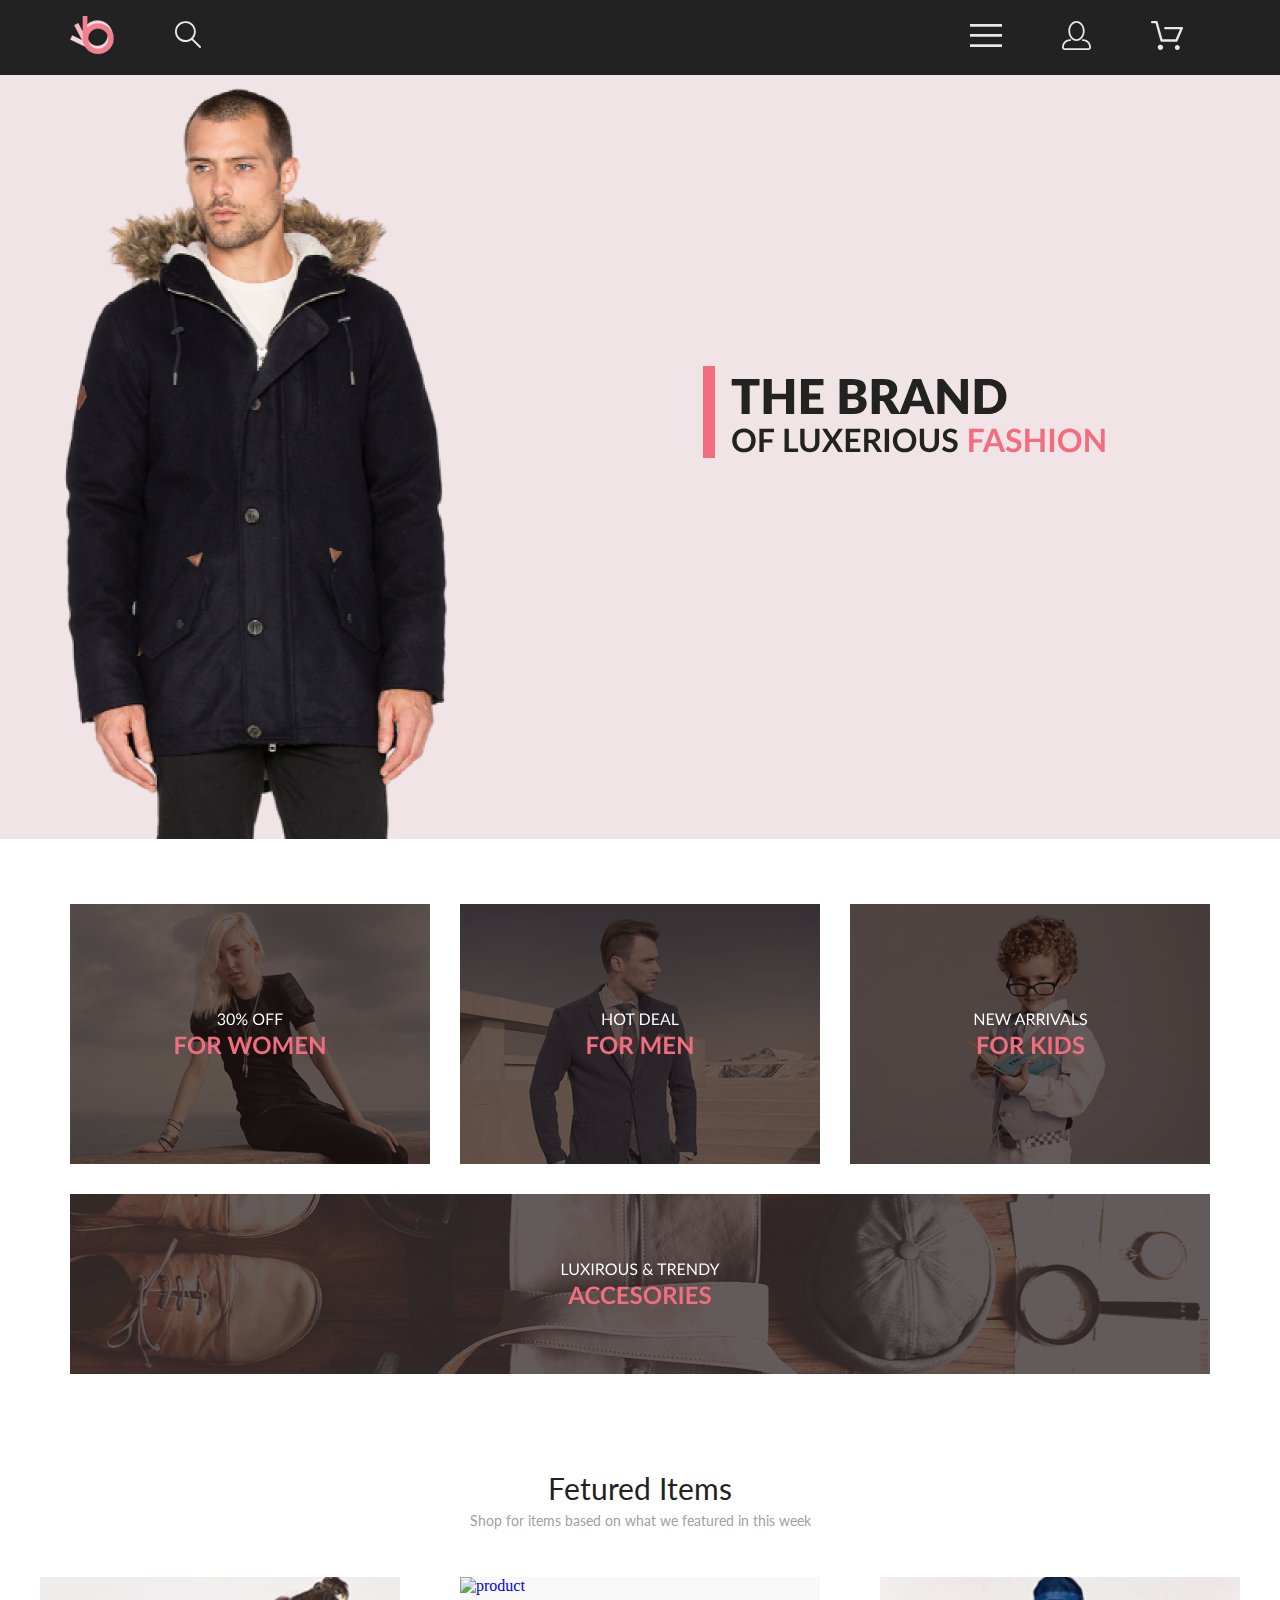
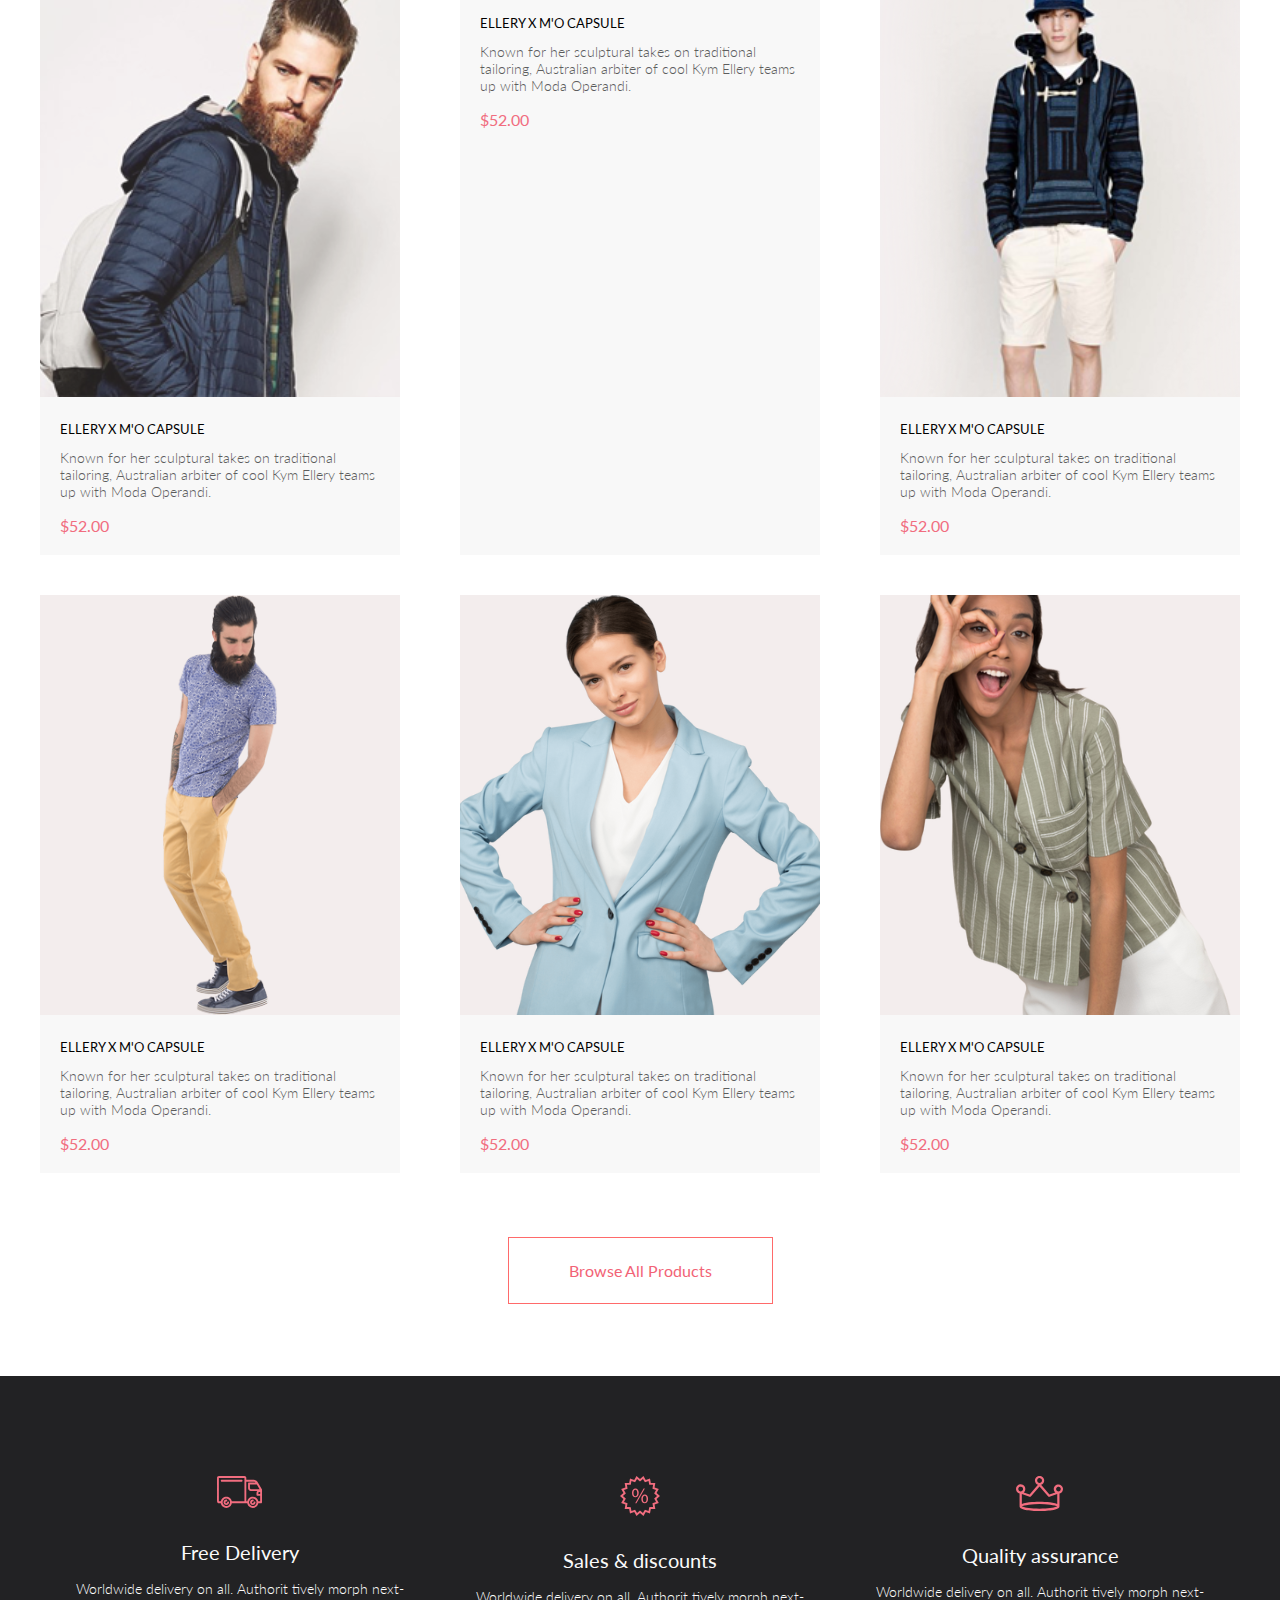
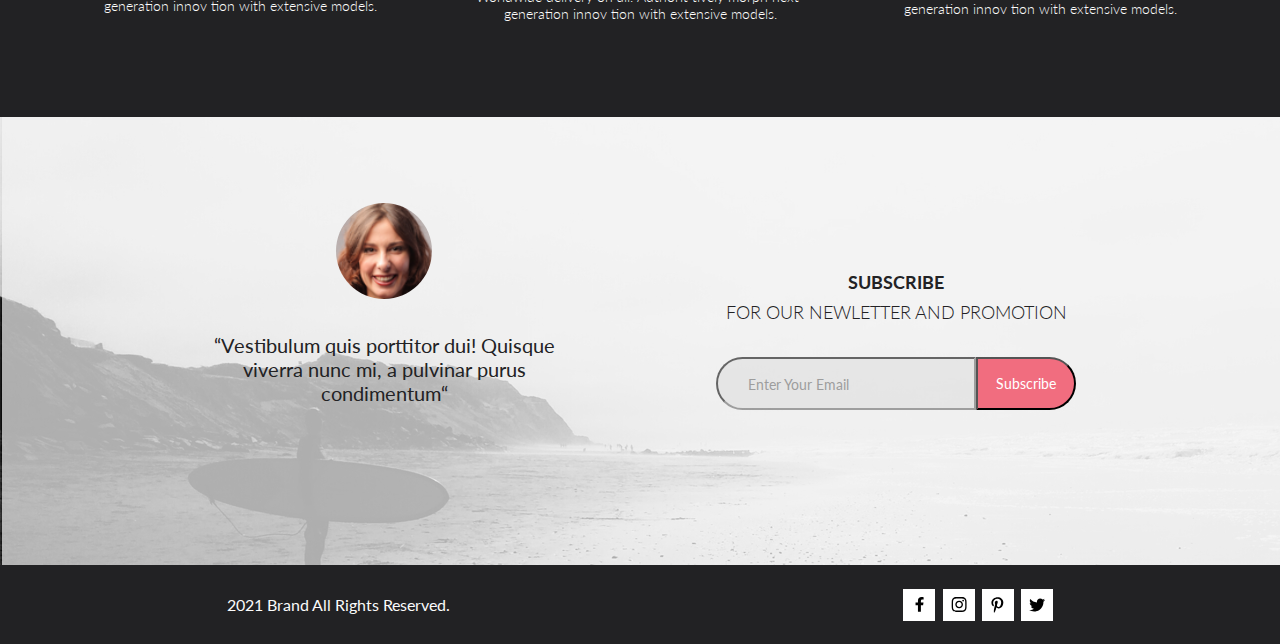
==== commit 9ce9585f: "added bgc for social icons + minor prod rework" ====
--- a/index.html
+++ b/index.html
@@ -271,16 +271,16 @@
         </div>
         <div class="social-icons-area">
             <div class="social-icon">
-                <img src="imgs/5.jpg" alt="">
-            </div>
-            <div class="social-icon">
-                <img src="imgs/4.jpg" alt="">
-            </div>
-            <div class="social-icon">
-                <img src="imgs/6.jpg" alt="">
-            </div>
-            <div class="social-icon">
-                <img src="imgs/2.jpg" alt="">
+                <img class="social-icon-pic" src="imgs/Vector.svg" alt="">
+            </div>
+            <div class="social-icon">
+                <img class="social-icon-pic" src="imgs/Vector (1).svg" alt="">
+            </div>
+            <div class="social-icon">
+                <img class="social-icon-pic" src="imgs/Vector (2).svg" alt="">
+            </div>
+            <div class="social-icon">
+                <img class="social-icon-pic" src="imgs/Vector (3).svg" alt="">
             </div>
         </div>
     </footer>
--- a/style.css
+++ b/style.css
@@ -238,7 +238,7 @@
 }
 
 
-/* --- Products --- */
+/* --- Products Header --- */
 .products {
     display: flex;
     align-items: center;
@@ -269,66 +269,113 @@
     font-size: 14px;
     line-height: 17px;
     color: #9F9F9F;
-}
-
-.features-products {
-    max-width: 1200px;
+    margin-top: 6px;
+}
+
+
+/* --- Product items --- */
+
+
+.item-flex {
+    display: flex;
+    flex-wrap: wrap;
+    justify-content: space-between;
     margin-top: 48px;
-    display: flex;
-    align-items: center;
-    flex-direction: column;
-}
-
-.fp-line {
-    width: 1140px;
-    display: flex;
-    justify-content: space-between;
-    margin-bottom: 30px;
-}
-
-.fp-block {
-    display: flex;
-    align-items: center;
-    flex-direction: column;
-    Width: 360px;
-    Height: 581px;
-    background: #F8F8F8;
-}
-
-.fp-block-details {
-    display: flex;
-    flex-direction: column;
-    margin-left: 18px;
-}
-
-.fp-block-details-title {
+}
+
+.item {
+    display: flex;
+    margin-bottom: 40px;
+    position: relative;
+    background-color: #F8F8F8;
+}
+
+.item-link {
+    display: block;
+    width: 360px;
+}
+
+.item-picture {
+    width: 100%;
+}
+
+.text-box {
+    padding: 20px;
+
+}
+
+.item-title {
     font-family: 'Lato';
     font-style: normal;
     font-weight: 400;
     font-size: 13px;
     line-height: 16px;
     color: #000000;
-    margin-top: 25px;
-}
-
-.fp-block-details-description {
+    margin-bottom: 12px;
+}
+
+.item-description {
     font-family: 'Lato';
     font-style: normal;
     font-weight: 300;
     font-size: 14px;
     line-height: 17px;
     color: #5D5D5D;
-    margin-top: 12px;
-}
-
-.fp-block-details-price {
+    margin-bottom: 16px;
+}
+
+.item-price {
     font-family: 'Lato';
     font-style: normal;
     font-weight: 400;
     font-size: 16px;
     line-height: 19px;
     color: #F16D7F;
-    margin-top: 18px;
+}
+
+.item:hover {
+    box-shadow: 0 5px 8px rgba(0, 0, 0, 0.16);
+    width: 360px;
+}
+
+.item:hover .item-picture {
+    filter: brightness(30%);
+}
+
+
+.item-add-box {
+    display: none;
+    position: absolute;
+    top: 188px;
+    justify-content: center;
+    width: 100%;
+    pointer-events: none;
+}
+
+.item-add-box-link-button {
+    display: flex;
+    padding: 8px;
+    align-items: center;
+    border: 1px solid rgb(254, 254, 254);
+    pointer-events: auto;
+}
+
+.item-add-box-text {
+    font-family: 'Lato';
+    font-style: normal;
+    font-weight: 400;
+    font-size: 14px;
+    line-height: 17px;
+    color: #FFFFFF;
+    margin-left: 8px;
+}
+
+.item-add-box-link-button:hover {
+    box-shadow: 0 0 10px #FFFFFF;
+}
+
+.item:hover .item-add-box {
+    display: flex;
 }
 
 .products-all {
@@ -347,125 +394,6 @@
     line-height: 19px;
     color: #F26376;
     text-decoration: none;
-}
-
-
-
-/* --- From Lesson --- */
-
-.item-section-products {
-    display: flex;
-    align-items: center;
-    flex-direction: column;
-}
-
-.item-section-heading {
-    margin-top: 100px;
-}
-
-.item-section-description {
-    margin-bottom: 60px;
-}
-
-.item-flex {
-    display: flex;
-    flex-wrap: wrap;
-    justify-content: space-between;
-}
-
-.item {
-    display: flex;
-    margin-bottom: 40px;
-    position: relative;
-    background-color: #F8F8F8;
-}
-
-.item-link {
-    display: block;
-    width: 360px;
-}
-
-.item-picture {
-    width: 100%;
-}
-
-.text-box {
-    padding: 20px;
-
-}
-
-.item-title {
-    font-family: 'Lato';
-    font-style: normal;
-    font-weight: 400;
-    font-size: 13px;
-    line-height: 16px;
-    color: #000000;
-    margin-bottom: 12px;
-}
-
-.item-description {
-    font-family: 'Lato';
-    font-style: normal;
-    font-weight: 300;
-    font-size: 14px;
-    line-height: 17px;
-    color: #5D5D5D;
-    margin-bottom: 16px;
-}
-
-.item-price {
-    font-family: 'Lato';
-    font-style: normal;
-    font-weight: 400;
-    font-size: 16px;
-    line-height: 19px;
-    color: #F16D7F;
-}
-
-.item:hover {
-    box-shadow: 0 5px 8px rgba(0, 0, 0, 0.16);
-    width: 360px;
-}
-
-.item:hover .item-picture {
-    filter: brightness(30%);
-}
-
-
-.item-add-box {
-    display: none;
-    position: absolute;
-    top: 188px;
-    justify-content: center;
-    width: 100%;
-    pointer-events: none;
-}
-
-.item-add-box-link-button {
-    display: flex;
-    padding: 8px;
-    align-items: center;
-    border: 1px solid rgb(254, 254, 254);
-    pointer-events: auto;
-}
-
-.item-add-box-text {
-    font-family: 'Lato';
-    font-style: normal;
-    font-weight: 400;
-    font-size: 14px;
-    line-height: 17px;
-    color: #FFFFFF;
-    margin-left: 8px;
-}
-
-.item-add-box-link-button:hover {
-    box-shadow: 0 0 10px #FFFFFF;
-}
-
-.item:hover .item-add-box {
-    display: flex;
 }
 
 
@@ -652,4 +580,22 @@
     display: flex;
     align-items: center;
     justify-content: space-between;
+}
+
+.social-icon {
+    height: 32px;
+    width: 32px;
+    display: flex;
+    justify-content: center;
+    align-items: center;
+    background-color: #fff;
+}
+
+.social-icon:hover {
+    background-color: #F16D7F;
+    color: #FFFFFF;
+}
+
+.social-icon:hover .social-icon-pic {
+    filter: invert(100%);
 }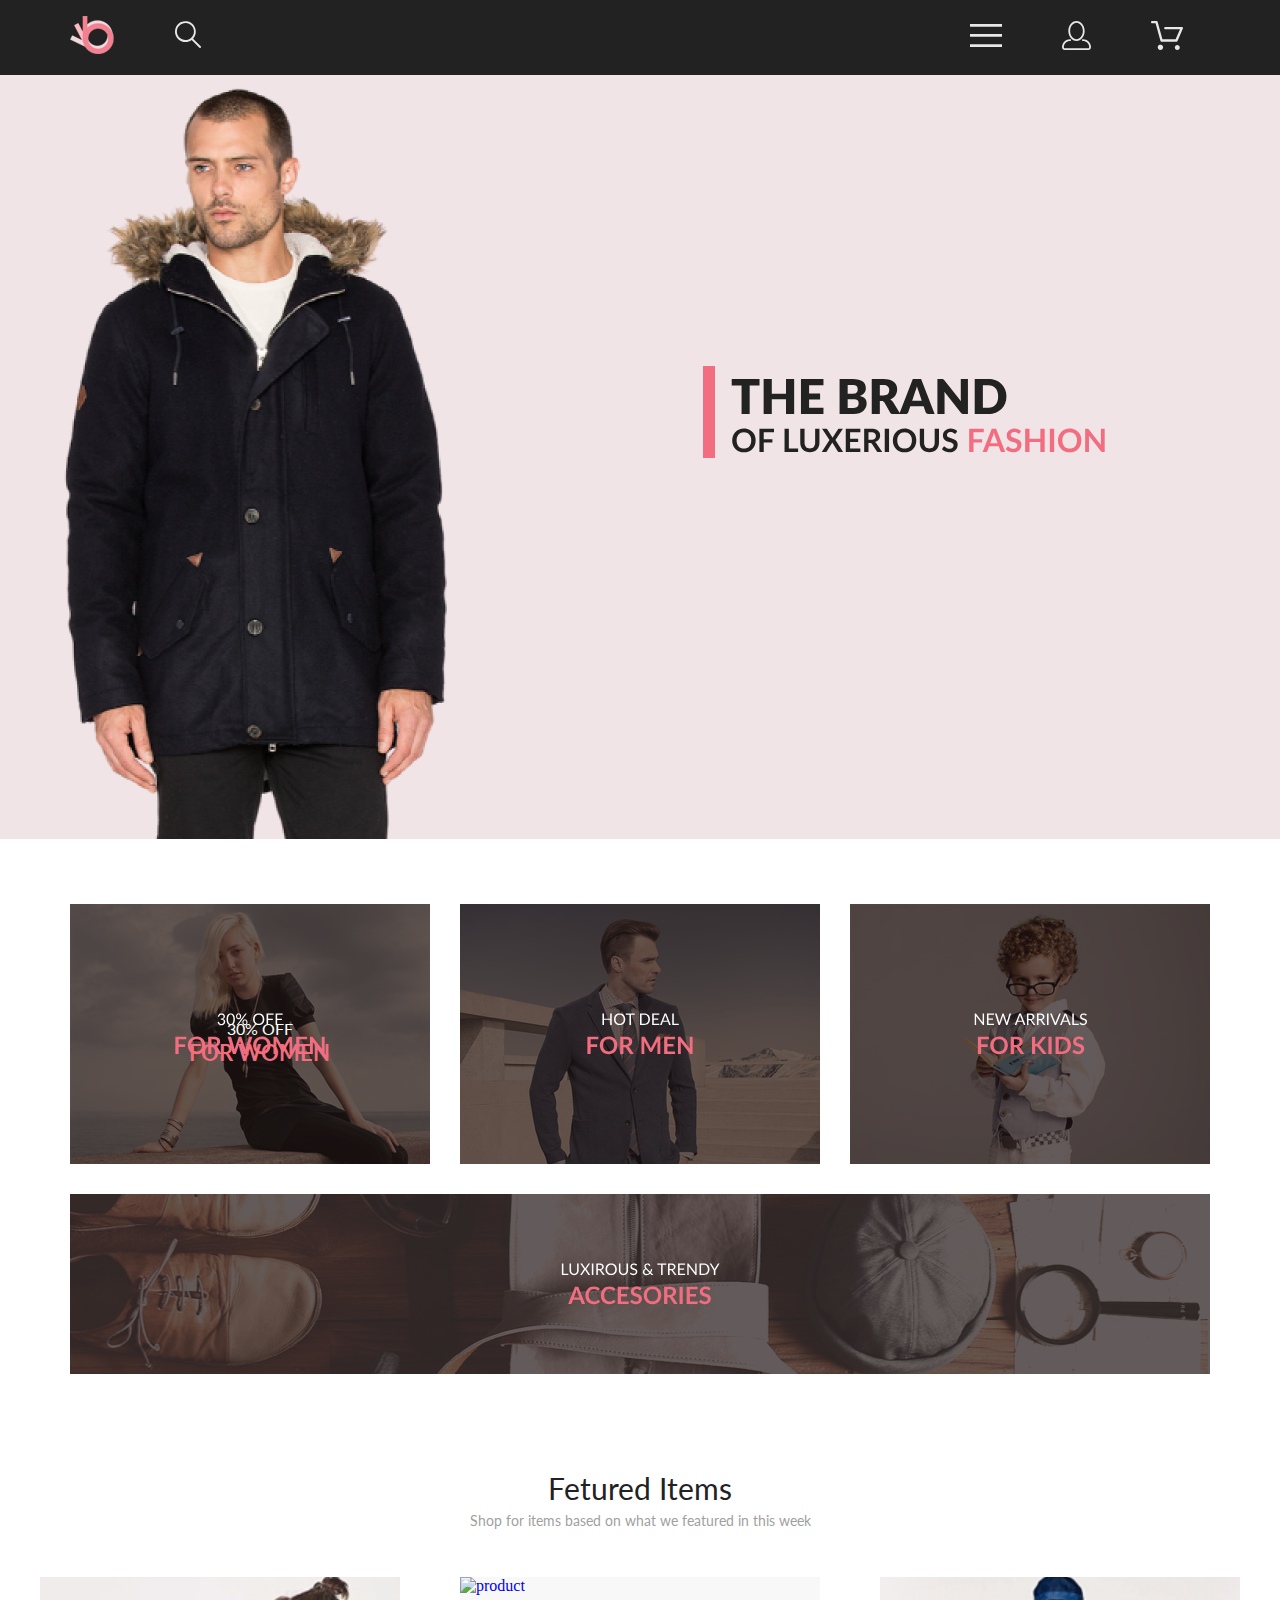
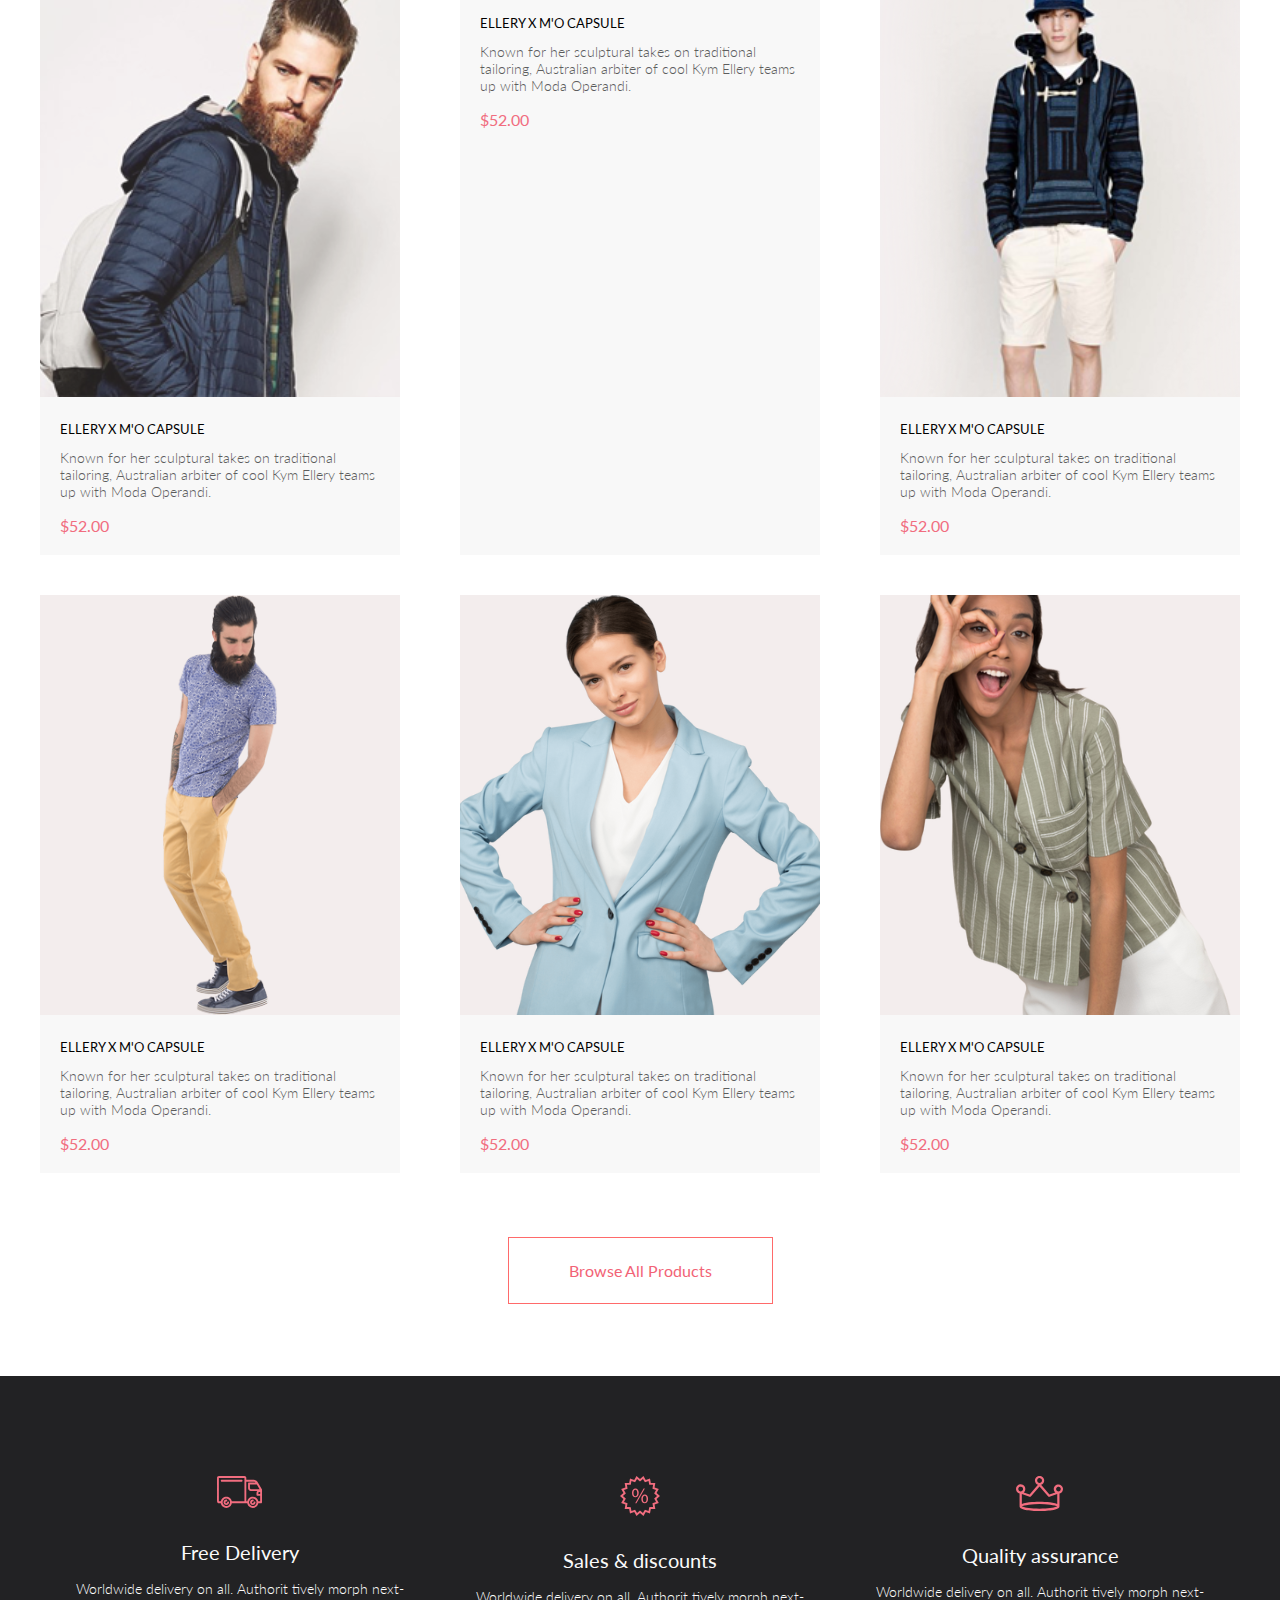
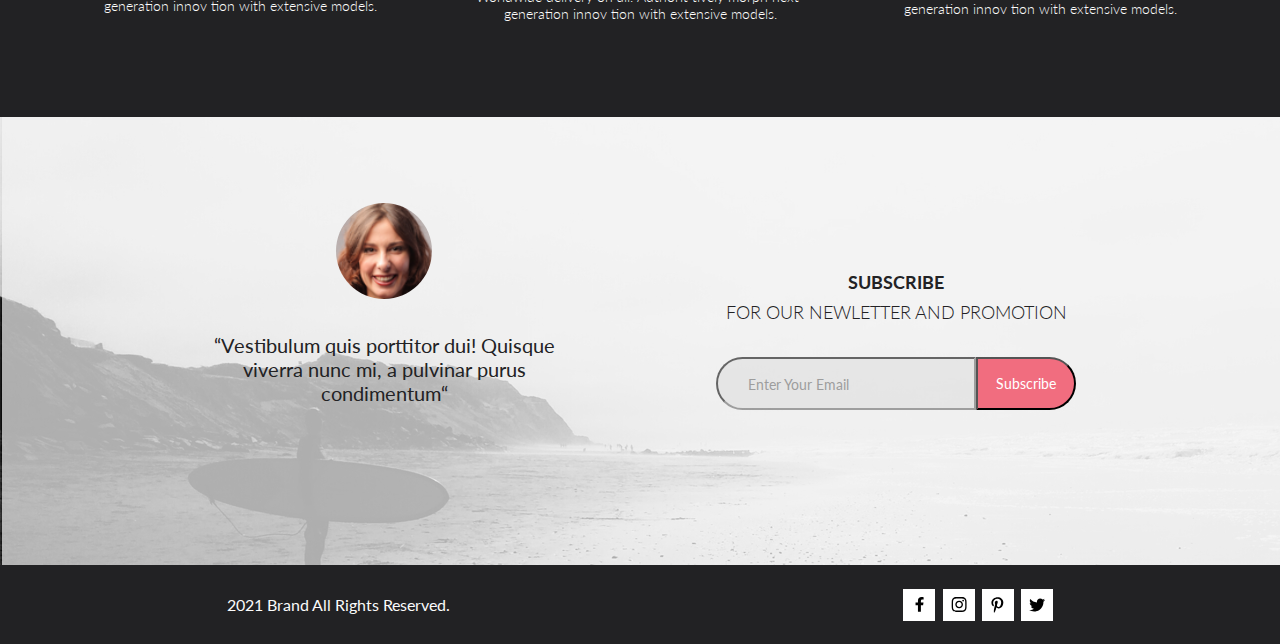
==== commit 47cd27d9: "scss + text box for features" ====
--- a/index.html
+++ b/index.html
@@ -17,7 +17,7 @@
         <nav class="container header-elements">
             <div class="top-header-area1">
                 <div class="header-item">
-                    <img src="imgs/Group 2.svg" alt="">
+                    <img src="imgs/Group2.svg" alt="">
                 </div>
                 <div class="header-item">
                     <img src="imgs/Forma1.svg" alt="">
@@ -60,21 +60,23 @@
         </nav>
     </header>
 
-
-
     <div class="underheader-background">
         <div class="underheader-background-spaces-1">
             <img class="hbs-layer57" src="imgs/Layer_57-removebg-preview 1.png" alt="">
         </div>
         <div class="underheader-background-spaces-2">
-            <img class="hbs-group10" src="imgs/Group 10.svg" alt="">
+            <img class="hbs-group10" src="imgs/Group10.svg" alt="">
         </div>
     </div>
 
     <section class="offer container">
         <div class="offer-level1">
             <div class="ol1-items-size center ol1-items1">
-                <img src="imgs/30% OFF FOR WOMEN.svg" alt="">
+                <img class="ol1-items1-pic" src="imgs/30% OFF FOR WOMEN.svg" alt="">
+                <div class="offer-items-text-box">
+                    <p class="offer-items-header">30% OFF</p>
+                    <p class="offer-items-for">FOR WOMEN</p>
+                </div>
             </div>
             <div class="ol1-items-size center ol1-items2">
                 <img src="imgs/HOT DEAL FOR MEN.svg" alt="">
--- a/style.css
+++ b/style.css
@@ -1,601 +1,803 @@
 /* HW by Alexander Zhukov */
 * {
-    margin: 0;
-    padding: 0;
-    outline: none;
-    text-decoration: none;
+  margin: 0;
+  padding: 0;
+  outline: none;
+  text-decoration: none;
 }
 
 .center {
-    display: flex;
-    justify-content: center;
-    align-items: center;
+  display: -webkit-box;
+  display: -ms-flexbox;
+  display: flex;
+  -webkit-box-pack: center;
+      -ms-flex-pack: center;
+          justify-content: center;
+  -webkit-box-align: center;
+      -ms-flex-align: center;
+          align-items: center;
 }
 
 .container {
-    margin: 0 auto;
-    max-width: 1200px;
-    display: flex;
-    justify-content: center;
+  margin: 0 auto;
+  max-width: 1200px;
+  display: -webkit-box;
+  display: -ms-flexbox;
+  display: flex;
+  -webkit-box-pack: center;
+      -ms-flex-pack: center;
+          justify-content: center;
 }
 
 .header {
-    height: 75px;
-    background-color: #222222;
-    width: 100%;
-    margin: 0 auto;
+  height: 75px;
+  background-color: #222222;
+  width: 100%;
+  margin: 0 auto;
 }
 
 .header-elements {
-    display: flex;
-    justify-content: space-around;
-    align-items: center;
+  display: -webkit-box;
+  display: -ms-flexbox;
+  display: flex;
+  -ms-flex-pack: distribute;
+      justify-content: space-around;
+  -webkit-box-align: center;
+      -ms-flex-align: center;
+          align-items: center;
 }
 
 .top-header-area1 {
-    max-width: 150px;
-    height: 44px;
-    display: flex;
-    justify-content: space-between;
-    align-items: center;
-    margin-top: 15px;
-    margin-bottom: 16px;
-    margin-right: 400px;
+  max-width: 150px;
+  height: 44px;
+  display: -webkit-box;
+  display: -ms-flexbox;
+  display: flex;
+  -webkit-box-pack: justify;
+      -ms-flex-pack: justify;
+          justify-content: space-between;
+  -webkit-box-align: center;
+      -ms-flex-align: center;
+          align-items: center;
+  margin-top: 15px;
+  margin-bottom: 16px;
+  margin-right: 400px;
 }
 
 .top-header-area2 {
-    max-width: 200px;
-    height: 44px;
-    display: flex;
-    justify-content: space-between;
-    align-items: center;
-    margin-top: 15px;
-    margin-bottom: 16px;
-    margin-left: auto;
-    margin-right: 100px;
+  max-width: 200px;
+  height: 44px;
+  display: -webkit-box;
+  display: -ms-flexbox;
+  display: flex;
+  -webkit-box-pack: justify;
+      -ms-flex-pack: justify;
+          justify-content: space-between;
+  -webkit-box-align: center;
+      -ms-flex-align: center;
+          align-items: center;
+  margin-top: 15px;
+  margin-bottom: 16px;
+  margin-left: auto;
+  margin-right: 100px;
 }
 
 .header-item {
-    padding: 30px;
-    position: relative;
+  padding: 30px;
+  position: relative;
 }
 
 .header-menu-button {
-    background-image: url(imgs/header-menu.svg);
-    width: 32px;
-    height: 23px;
+  background-image: url(imgs/header-menu.svg);
+  width: 32px;
+  height: 23px;
 }
 
 /* --- Menu ---  */
-
 .mega-box-menu {
-    background: #FFFFFF;
-    box-shadow: 6px 4px 35px rgba(0, 0, 0, 0.21);
-    max-width: 240px;
-    margin-right: -186px;
-    position: absolute;
-    right: 0;
-    top: 75px;
-    padding: 10px;
-    display: none;
+  background: #FFFFFF;
+  -webkit-box-shadow: 6px 4px 35px rgba(0, 0, 0, 0.21);
+          box-shadow: 6px 4px 35px rgba(0, 0, 0, 0.21);
+  max-width: 240px;
+  margin-right: -186px;
+  position: absolute;
+  right: 0;
+  top: 75px;
+  padding: 10px;
+  display: none;
 }
 
 .mega-box-menu::before {
-    content: "";
-    display: block;
-    position: absolute;
-    width: 10px;
-    height: 10px;
-    background-color: #fff;
-    top: -5px;
-    transform: rotate(45deg);
-}
-
+  content: "";
+  display: block;
+  position: absolute;
+  width: 10px;
+  height: 10px;
+  background-color: #fff;
+  top: -5px;
+  -webkit-transform: rotate(45deg);
+          transform: rotate(45deg);
+}
 
 .header-menu:hover .mega-box-menu {
-    display: flex;
+  display: -webkit-box;
+  display: -ms-flexbox;
+  display: flex;
 }
 
 .menu-box-close {
-    width: 12px;
-    height: 12px;
-    max-width: 8em;
-    min-height: -2em;
-    margin-left: auto;
-    margin-right: 19px;
-    margin-top: 25px;
-    padding: 10px;
+  width: 12px;
+  height: 12px;
+  max-width: 8em;
+  min-height: -2em;
+  margin-left: auto;
+  margin-right: 19px;
+  margin-top: 25px;
+  padding: 10px;
 }
 
 .menu-box-close2:hover .mega-box-menu {
-    display: none;
+  display: none;
 }
 
 .mega-item {
-    display: flex;
-    flex-direction: column;
+  display: -webkit-box;
+  display: -ms-flexbox;
+  display: flex;
+  -webkit-box-orient: vertical;
+  -webkit-box-direction: normal;
+      -ms-flex-direction: column;
+          flex-direction: column;
 }
 
 .mega-menu-header {
-    font-family: 'Lato';
-    font-style: normal;
-    font-weight: 700;
-    font-size: 14px;
-    line-height: 17px;
-    color: #000000;
-    margin-top: 5px;
-    margin-left: 28px;
-    margin-right: 144px;
+  font-family: 'Lato';
+  font-style: normal;
+  font-weight: 700;
+  font-size: 14px;
+  line-height: 17px;
+  color: #000000;
+  margin-top: 5px;
+  margin-left: 28px;
+  margin-right: 144px;
 }
 
 .mega-heading {
-    font-family: 'Lato';
-    font-style: normal;
-    font-weight: 400;
-    font-size: 14px;
-    line-height: 17px;
-    color: #F16D7F;
-    margin-top: 24px;
-    margin-bottom: 12px;
-    margin-left: 28px;
-    margin-right: 144px;
+  font-family: 'Lato';
+  font-style: normal;
+  font-weight: 400;
+  font-size: 14px;
+  line-height: 17px;
+  color: #F16D7F;
+  margin-top: 24px;
+  margin-bottom: 12px;
+  margin-left: 28px;
+  margin-right: 144px;
 }
 
 .mega-link {
-    font-family: 'Lato';
-    font-style: normal;
-    font-weight: 400;
-    font-size: 14px;
-    line-height: 17px;
-    color: #6F6E6E;
-    margin-left: 48px;
-    margin-bottom: 9px;
-    display: block;
+  font-family: 'Lato';
+  font-style: normal;
+  font-weight: 400;
+  font-size: 14px;
+  line-height: 17px;
+  color: #6F6E6E;
+  margin-left: 48px;
+  margin-bottom: 9px;
+  display: block;
 }
 
 .mega-link:hover {
-    color: #F16D7F;
-    font-size: 15px;
-}
-
+  color: #F16D7F;
+  font-size: 15px;
+}
 
 /* --- Underheader ---  */
-
 .underheader-background {
-    height: 764px;
-    background-color: #F1E4E6;
-    display: flex;
+  height: 764px;
+  background-color: #F1E4E6;
+  display: -webkit-box;
+  display: -ms-flexbox;
+  display: flex;
 }
 
 .underheader-background-spaces-1 {
-    width: 50%;
+  width: 50%;
 }
 
 .underheader-background-spaces-2 {
-    width: 50%;
+  width: 50%;
 }
 
 .hbs-group10 {
-    margin-top: 290px;
-    margin-left: 63px;
+  margin-top: 290px;
+  margin-left: 63px;
 }
 
 .hbs-layer57 {
-    float: right;
+  float: right;
 }
 
 /* --- Offers --- */
 .offer {
-    margin-top: 65px;
-    align-items: center;
-    flex-direction: column;
+  margin-top: 65px;
+  -webkit-box-align: center;
+      -ms-flex-align: center;
+          align-items: center;
+  -webkit-box-orient: vertical;
+  -webkit-box-direction: normal;
+      -ms-flex-direction: column;
+          flex-direction: column;
 }
 
 .offer-level1 {
-    width: 1140px;
-    display: flex;
-    justify-content: space-between;
+  width: 1140px;
+  display: -webkit-box;
+  display: -ms-flexbox;
+  display: flex;
+  -webkit-box-pack: justify;
+      -ms-flex-pack: justify;
+          justify-content: space-between;
 }
 
 .offer-level2 {
-    display: flex;
-    margin-top: 30px;
+  display: -webkit-box;
+  display: -ms-flexbox;
+  display: flex;
+  margin-top: 30px;
 }
 
 .ol1-items-size {
-    width: 360px;
-    height: 260px;
+  width: 360px;
+  height: 260px;
 }
 
 .ol1-items1 {
-    background-image: url(imgs/Group\ 36.svg);
-
+  background-image: url(imgs/Group36.svg);
+}
+
+.ol1-items1 {
+  display: -webkit-box;
+  display: -ms-flexbox;
+  display: flex;
+  position: relative;
+  width: 360px;
+  height: 260px;
+  -webkit-box-pack: center;
+      -ms-flex-pack: center;
+          justify-content: center;
+}
+
+.offer-items-text-box {
+  position: absolute;
+  top: 115px;
+  left: 119px;
+  display: -webkit-box;
+  display: -ms-flexbox;
+  display: flex;
+  -webkit-box-pack: center;
+      -ms-flex-pack: center;
+          justify-content: center;
+  -webkit-box-orient: vertical;
+  -webkit-box-direction: normal;
+      -ms-flex-direction: column;
+          flex-direction: column;
+}
+
+.offer-items-header {
+  font-family: 'Lato';
+  font-style: normal;
+  font-weight: 400;
+  font-size: 16px;
+  line-height: 19px;
+  text-align: center;
+  color: #FFFFFF;
+}
+
+.offer-items-for {
+  font-family: 'Lato';
+  font-style: normal;
+  font-weight: bold;
+  font-size: 22px;
+  line-height: 19px;
+  text-align: center;
+  color: #F16D7F;
+  margin-top: 5px;
 }
 
 .ol1-items2 {
-    background-image: url(imgs/Group\ 37.svg);
-
+  background-image: url(imgs/Group37.svg);
 }
 
 .ol1-items3 {
-    background-image: url(imgs/Group\ 38.svg);
-
+  background-image: url(imgs/Group38.svg);
 }
 
 .offer-level2 {
-    display: flex;
-    justify-content: center;
+  display: -webkit-box;
+  display: -ms-flexbox;
+  display: flex;
+  -webkit-box-pack: center;
+      -ms-flex-pack: center;
+          justify-content: center;
 }
 
 .ol2-items-size {
-    width: 1140px;
-    height: 180px;
+  width: 1140px;
+  height: 180px;
 }
 
 .ol2-items1 {
-    background-image: url(imgs/Group\ 39.svg);
-
-}
-
+  background-image: url(imgs/Group39.svg);
+}
 
 /* --- Products Header --- */
 .products {
-    display: flex;
-    align-items: center;
-    flex-direction: column;
-    margin-top: 96px;
+  display: -webkit-box;
+  display: -ms-flexbox;
+  display: flex;
+  -webkit-box-align: center;
+      -ms-flex-align: center;
+          align-items: center;
+  -webkit-box-orient: vertical;
+  -webkit-box-direction: normal;
+      -ms-flex-direction: column;
+          flex-direction: column;
+  margin-top: 96px;
 }
 
 .features-top {
-    display: flex;
-    align-items: center;
-    flex-direction: column;
+  display: -webkit-box;
+  display: -ms-flexbox;
+  display: flex;
+  -webkit-box-align: center;
+      -ms-flex-align: center;
+          align-items: center;
+  -webkit-box-orient: vertical;
+  -webkit-box-direction: normal;
+      -ms-flex-direction: column;
+          flex-direction: column;
 }
 
 .ft-header {
-    font-family: 'Lato';
-    font-style: normal;
-    font-weight: 400;
-    font-size: 30px;
-    line-height: 36px;
-    color: #222222;
-
+  font-family: 'Lato';
+  font-style: normal;
+  font-weight: 400;
+  font-size: 30px;
+  line-height: 36px;
+  color: #222222;
 }
 
 .ft-header-description {
-    font-family: 'Lato';
-    font-style: normal;
-    font-weight: 400;
-    font-size: 14px;
-    line-height: 17px;
-    color: #9F9F9F;
-    margin-top: 6px;
-}
-
+  font-family: 'Lato';
+  font-style: normal;
+  font-weight: 400;
+  font-size: 14px;
+  line-height: 17px;
+  color: #9F9F9F;
+  margin-top: 6px;
+}
 
 /* --- Product items --- */
-
-
 .item-flex {
-    display: flex;
-    flex-wrap: wrap;
-    justify-content: space-between;
-    margin-top: 48px;
+  display: -webkit-box;
+  display: -ms-flexbox;
+  display: flex;
+  -ms-flex-wrap: wrap;
+      flex-wrap: wrap;
+  -webkit-box-pack: justify;
+      -ms-flex-pack: justify;
+          justify-content: space-between;
+  margin-top: 48px;
 }
 
 .item {
-    display: flex;
-    margin-bottom: 40px;
-    position: relative;
-    background-color: #F8F8F8;
+  display: -webkit-box;
+  display: -ms-flexbox;
+  display: flex;
+  margin-bottom: 40px;
+  position: relative;
+  background-color: #F8F8F8;
 }
 
 .item-link {
-    display: block;
-    width: 360px;
+  display: block;
+  width: 360px;
 }
 
 .item-picture {
-    width: 100%;
+  width: 100%;
 }
 
 .text-box {
-    padding: 20px;
-
+  padding: 20px;
 }
 
 .item-title {
-    font-family: 'Lato';
-    font-style: normal;
-    font-weight: 400;
-    font-size: 13px;
-    line-height: 16px;
-    color: #000000;
-    margin-bottom: 12px;
+  font-family: 'Lato';
+  font-style: normal;
+  font-weight: 400;
+  font-size: 13px;
+  line-height: 16px;
+  color: #000000;
+  margin-bottom: 12px;
 }
 
 .item-description {
-    font-family: 'Lato';
-    font-style: normal;
-    font-weight: 300;
-    font-size: 14px;
-    line-height: 17px;
-    color: #5D5D5D;
-    margin-bottom: 16px;
+  font-family: 'Lato';
+  font-style: normal;
+  font-weight: 300;
+  font-size: 14px;
+  line-height: 17px;
+  color: #5D5D5D;
+  margin-bottom: 16px;
 }
 
 .item-price {
-    font-family: 'Lato';
-    font-style: normal;
-    font-weight: 400;
-    font-size: 16px;
-    line-height: 19px;
-    color: #F16D7F;
+  font-family: 'Lato';
+  font-style: normal;
+  font-weight: 400;
+  font-size: 16px;
+  line-height: 19px;
+  color: #F16D7F;
 }
 
 .item:hover {
-    box-shadow: 0 5px 8px rgba(0, 0, 0, 0.16);
-    width: 360px;
+  -webkit-box-shadow: 0 5px 8px rgba(0, 0, 0, 0.16);
+          box-shadow: 0 5px 8px rgba(0, 0, 0, 0.16);
+  width: 360px;
 }
 
 .item:hover .item-picture {
-    filter: brightness(30%);
-}
-
+  -webkit-filter: brightness(30%);
+          filter: brightness(30%);
+}
 
 .item-add-box {
-    display: none;
-    position: absolute;
-    top: 188px;
-    justify-content: center;
-    width: 100%;
-    pointer-events: none;
+  display: none;
+  position: absolute;
+  top: 188px;
+  -webkit-box-pack: center;
+      -ms-flex-pack: center;
+          justify-content: center;
+  width: 100%;
+  pointer-events: none;
 }
 
 .item-add-box-link-button {
-    display: flex;
-    padding: 8px;
-    align-items: center;
-    border: 1px solid rgb(254, 254, 254);
-    pointer-events: auto;
+  display: -webkit-box;
+  display: -ms-flexbox;
+  display: flex;
+  padding: 8px;
+  -webkit-box-align: center;
+      -ms-flex-align: center;
+          align-items: center;
+  border: 1px solid #fefefe;
+  pointer-events: auto;
 }
 
 .item-add-box-text {
-    font-family: 'Lato';
-    font-style: normal;
-    font-weight: 400;
-    font-size: 14px;
-    line-height: 17px;
-    color: #FFFFFF;
-    margin-left: 8px;
+  font-family: 'Lato';
+  font-style: normal;
+  font-weight: 400;
+  font-size: 14px;
+  line-height: 17px;
+  color: #FFFFFF;
+  margin-left: 8px;
 }
 
 .item-add-box-link-button:hover {
-    box-shadow: 0 0 10px #FFFFFF;
+  -webkit-box-shadow: 0 0 10px #FFFFFF;
+          box-shadow: 0 0 10px #FFFFFF;
 }
 
 .item:hover .item-add-box {
-    display: flex;
+  display: -webkit-box;
+  display: -ms-flexbox;
+  display: flex;
 }
 
 .products-all {
-    margin-top: 48px;
+  margin-top: 48px;
 }
 
 .products-all-button {
-    height: 46px;
-    max-width: 120px;
-    padding: 23px 60px;
-    border: 1px solid #FF6A6A;
-    font-family: 'Lato';
-    font-style: normal;
-    font-weight: 400;
-    font-size: 16px;
-    line-height: 19px;
-    color: #F26376;
-    text-decoration: none;
-}
-
+  height: 46px;
+  max-width: 120px;
+  padding: 23px 60px;
+  border: 1px solid #FF6A6A;
+  font-family: 'Lato';
+  font-style: normal;
+  font-weight: 400;
+  font-size: 16px;
+  line-height: 19px;
+  color: #F26376;
+  text-decoration: none;
+}
 
 /* --- features --- */
-
 .features-background {
-    margin-top: 95px;
-    height: 341px;
-    background: #222224;
+  margin-top: 95px;
+  height: 341px;
+  background: #222224;
 }
 
 .features {
-    display: flex;
-    justify-content: space-around;
+  display: -webkit-box;
+  display: -ms-flexbox;
+  display: flex;
+  -ms-flex-pack: distribute;
+      justify-content: space-around;
 }
 
 .feature-area {
-    display: flex;
-    align-items: center;
-    flex-direction: column;
-    margin: 0 auto;
-    width: 360px;
-    height: 100px;
+  display: -webkit-box;
+  display: -ms-flexbox;
+  display: flex;
+  -webkit-box-align: center;
+      -ms-flex-align: center;
+          align-items: center;
+  -webkit-box-orient: vertical;
+  -webkit-box-direction: normal;
+      -ms-flex-direction: column;
+          flex-direction: column;
+  margin: 0 auto;
+  width: 360px;
+  height: 100px;
 }
 
 .feature-icon {
-    margin-top: 100px;
+  margin-top: 100px;
 }
 
 .feature-title {
-    font-family: 'Lato';
-    font-style: normal;
-    font-weight: 400;
-    font-size: 19.96px;
-    line-height: 24px;
-    color: #FBFBFB;
-    margin-top: 28px;
+  font-family: 'Lato';
+  font-style: normal;
+  font-weight: 400;
+  font-size: 19.96px;
+  line-height: 24px;
+  color: #FBFBFB;
+  margin-top: 28px;
 }
 
 .feature-details {
-    font-family: 'Lato';
-    font-style: normal;
-    font-weight: 300;
-    font-size: 13.972px;
-    line-height: 17px;
-    text-align: center;
-    color: #FBFBFB;
-    width: 360px;
-    margin-top: 16px;
-}
-
+  font-family: 'Lato';
+  font-style: normal;
+  font-weight: 300;
+  font-size: 13.972px;
+  line-height: 17px;
+  text-align: center;
+  color: #FBFBFB;
+  width: 360px;
+  margin-top: 16px;
+}
 
 /* --- subscription --- */
-
 .subscription {
-    height: 448px;
+  height: 448px;
 }
 
 .subscription-background {
-    background-image: url(imgs/photo\ subscribe.jpg);
-    height: 448px;
-    background-size: cover;
-    display: flex;
-    justify-content: center;
+  background-image: url(imgs/photoSubscribe.jpg);
+  height: 448px;
+  background-size: cover;
+  display: -webkit-box;
+  display: -ms-flexbox;
+  display: flex;
+  -webkit-box-pack: center;
+      -ms-flex-pack: center;
+          justify-content: center;
 }
 
 .subscribe-info {
-    display: flex;
-    align-items: center;
-    flex-direction: column;
-    width: 40%;
-    margin-top: 86px;
+  display: -webkit-box;
+  display: -ms-flexbox;
+  display: flex;
+  -webkit-box-align: center;
+      -ms-flex-align: center;
+          align-items: center;
+  -webkit-box-orient: vertical;
+  -webkit-box-direction: normal;
+      -ms-flex-direction: column;
+          flex-direction: column;
+  width: 40%;
+  margin-top: 86px;
 }
 
 .feedback-text {
-    font-family: 'Lato';
-    font-style: normal;
-    font-weight: 400;
-    font-size: 20px;
-    line-height: 24px;
-    text-align: center;
-    color: #222224;
-    max-width: 360px;
-    margin-top: 30px;
+  font-family: 'Lato';
+  font-style: normal;
+  font-weight: 400;
+  font-size: 20px;
+  line-height: 24px;
+  text-align: center;
+  color: #222224;
+  max-width: 360px;
+  margin-top: 30px;
 }
 
 .subscription-form {
-    display: flex;
-    align-items: center;
-    flex-direction: column;
-    width: 40%;
-    margin-top: 150px;
+  display: -webkit-box;
+  display: -ms-flexbox;
+  display: flex;
+  -webkit-box-align: center;
+      -ms-flex-align: center;
+          align-items: center;
+  -webkit-box-orient: vertical;
+  -webkit-box-direction: normal;
+      -ms-flex-direction: column;
+          flex-direction: column;
+  width: 40%;
+  margin-top: 150px;
 }
 
 .subscription-form-text {
-    display: flex;
-    align-items: center;
-    flex-direction: column;
-    text-align: center;
-    font-family: 'Lato';
-    font-style: normal;
-    font-weight: 700;
-    font-size: 18px;
-    line-height: 167.2%;
-    text-align: center;
-    color: #222224;
+  display: -webkit-box;
+  display: -ms-flexbox;
+  display: flex;
+  -webkit-box-align: center;
+      -ms-flex-align: center;
+          align-items: center;
+  -webkit-box-orient: vertical;
+  -webkit-box-direction: normal;
+      -ms-flex-direction: column;
+          flex-direction: column;
+  text-align: center;
+  font-family: 'Lato';
+  font-style: normal;
+  font-weight: 700;
+  font-size: 18px;
+  line-height: 167.2%;
+  text-align: center;
+  color: #222224;
 }
 
 .subscription-form-text-main {
-    font-weight: 300;
+  font-weight: 300;
 }
 
 .subscription-form-field {
-    display: flex;
-    align-items: center;
-    justify-content: center;
-    margin-top: 32px;
-    height: 49px;
+  display: -webkit-box;
+  display: -ms-flexbox;
+  display: flex;
+  -webkit-box-align: center;
+      -ms-flex-align: center;
+          align-items: center;
+  -webkit-box-pack: center;
+      -ms-flex-pack: center;
+          justify-content: center;
+  margin-top: 32px;
+  height: 49px;
 }
 
 .subscription-form-field-text {
-    font-family: 'Lato';
-    font-style: normal;
-    font-weight: 400;
-    font-size: 14px;
-    line-height: 17px;
-    display: flex;
-    align-items: center;
-    color: #222224;
-    opacity: 0.67;
-    width: 256px;
-    height: 49px;
-    background: #E1E1E1;
-    border-top-left-radius: 30px;
-    border-bottom-left-radius: 30px;
-    position: relative;
+  font-family: 'Lato';
+  font-style: normal;
+  font-weight: 400;
+  font-size: 14px;
+  line-height: 17px;
+  display: -webkit-box;
+  display: -ms-flexbox;
+  display: flex;
+  -webkit-box-align: center;
+      -ms-flex-align: center;
+          align-items: center;
+  color: #222224;
+  opacity: 0.67;
+  width: 256px;
+  height: 49px;
+  background: #E1E1E1;
+  border-top-left-radius: 30px;
+  border-bottom-left-radius: 30px;
+  position: relative;
+}
+
+.subscription-form-field-text::-webkit-input-placeholder {
+  position: absolute;
+  left: 30px;
+  top: 17px;
+}
+
+.subscription-form-field-text:-ms-input-placeholder {
+  position: absolute;
+  left: 30px;
+  top: 17px;
+}
+
+.subscription-form-field-text::-ms-input-placeholder {
+  position: absolute;
+  left: 30px;
+  top: 17px;
 }
 
 .subscription-form-field-text::placeholder {
-    position: absolute;
-    left: 30px;
-    top: 17px;
-}
-
+  position: absolute;
+  left: 30px;
+  top: 17px;
+}
 
 .subscription-form-field-button {
-    font-family: 'Lato';
-    font-style: normal;
-    font-weight: 400;
-    font-size: 14px;
-    line-height: 17px;
-    display: flex;
-    align-items: center;
-    text-align: center;
-    justify-content: center;
-    color: #FFFFFF;
-    width: 100px;
-    height: 53px;
-    background: #F16D7F;
-    border-top-right-radius: 30px;
-    border-bottom-right-radius: 30px;
+  font-family: 'Lato';
+  font-style: normal;
+  font-weight: 400;
+  font-size: 14px;
+  line-height: 17px;
+  display: -webkit-box;
+  display: -ms-flexbox;
+  display: flex;
+  -webkit-box-align: center;
+      -ms-flex-align: center;
+          align-items: center;
+  text-align: center;
+  -webkit-box-pack: center;
+      -ms-flex-pack: center;
+          justify-content: center;
+  color: #FFFFFF;
+  width: 100px;
+  height: 53px;
+  background: #F16D7F;
+  border-top-right-radius: 30px;
+  border-bottom-right-radius: 30px;
 }
 
 /* --- footer --- */
 .footer {
-    background: #222224;
-    height: 79px;
-    display: flex;
-    align-items: center;
-    justify-content: space-around;
+  background: #222224;
+  height: 79px;
+  display: -webkit-box;
+  display: -ms-flexbox;
+  display: flex;
+  -webkit-box-align: center;
+      -ms-flex-align: center;
+          align-items: center;
+  -ms-flex-pack: distribute;
+      justify-content: space-around;
 }
 
 .copyright {
-    font-family: 'Lato';
-    font-style: normal;
-    font-weight: 400;
-    font-size: 16px;
-    line-height: 19px;
-    color: #FBFBFB;
+  font-family: 'Lato';
+  font-style: normal;
+  font-weight: 400;
+  font-size: 16px;
+  line-height: 19px;
+  color: #FBFBFB;
 }
 
 .social-icons-area {
-    width: 150px;
-    display: flex;
-    align-items: center;
-    justify-content: space-between;
+  width: 150px;
+  display: -webkit-box;
+  display: -ms-flexbox;
+  display: flex;
+  -webkit-box-align: center;
+      -ms-flex-align: center;
+          align-items: center;
+  -webkit-box-pack: justify;
+      -ms-flex-pack: justify;
+          justify-content: space-between;
 }
 
 .social-icon {
-    height: 32px;
-    width: 32px;
-    display: flex;
-    justify-content: center;
-    align-items: center;
-    background-color: #fff;
+  height: 32px;
+  width: 32px;
+  display: -webkit-box;
+  display: -ms-flexbox;
+  display: flex;
+  -webkit-box-pack: center;
+      -ms-flex-pack: center;
+          justify-content: center;
+  -webkit-box-align: center;
+      -ms-flex-align: center;
+          align-items: center;
+  background-color: #fff;
 }
 
 .social-icon:hover {
-    background-color: #F16D7F;
-    color: #FFFFFF;
+  background-color: #F16D7F;
+  color: #FFFFFF;
 }
 
 .social-icon:hover .social-icon-pic {
-    filter: invert(100%);
-}+  -webkit-filter: invert(100%);
+          filter: invert(100%);
+}
+/*# sourceMappingURL=style.css.map */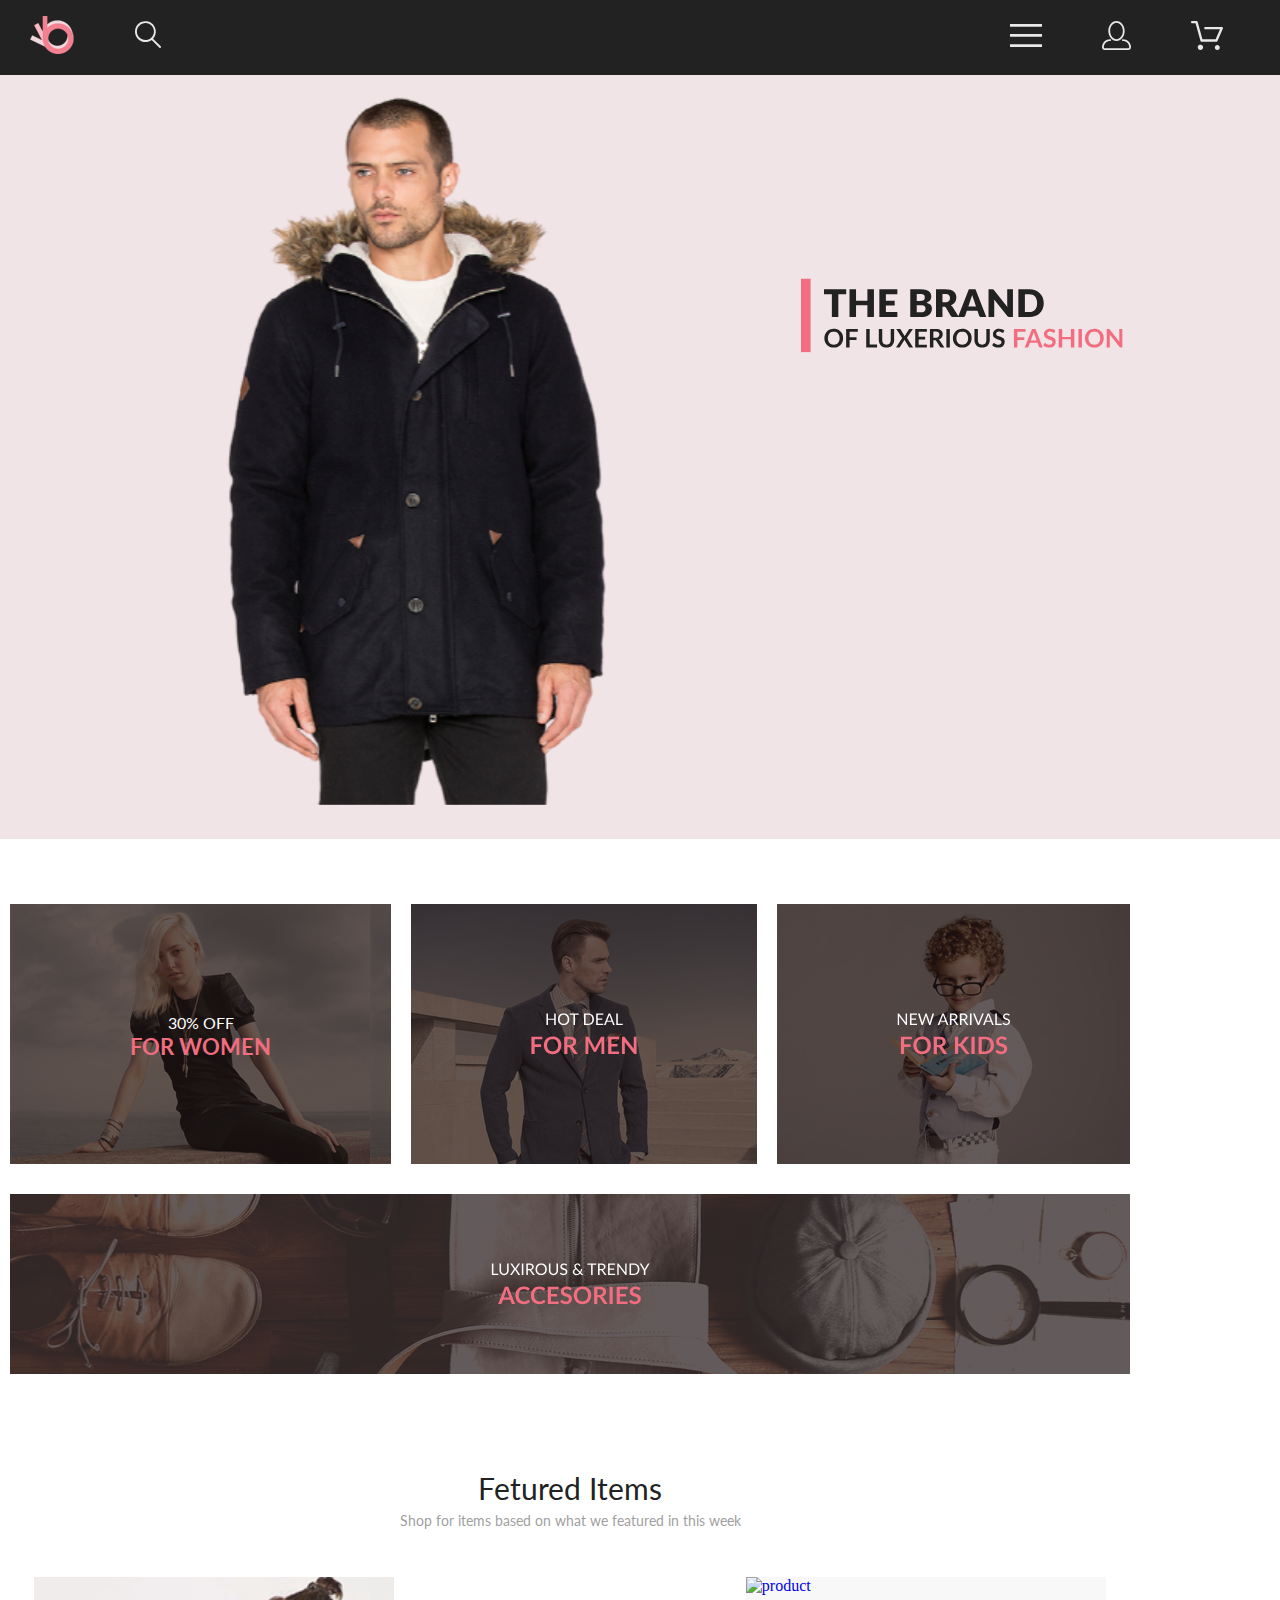
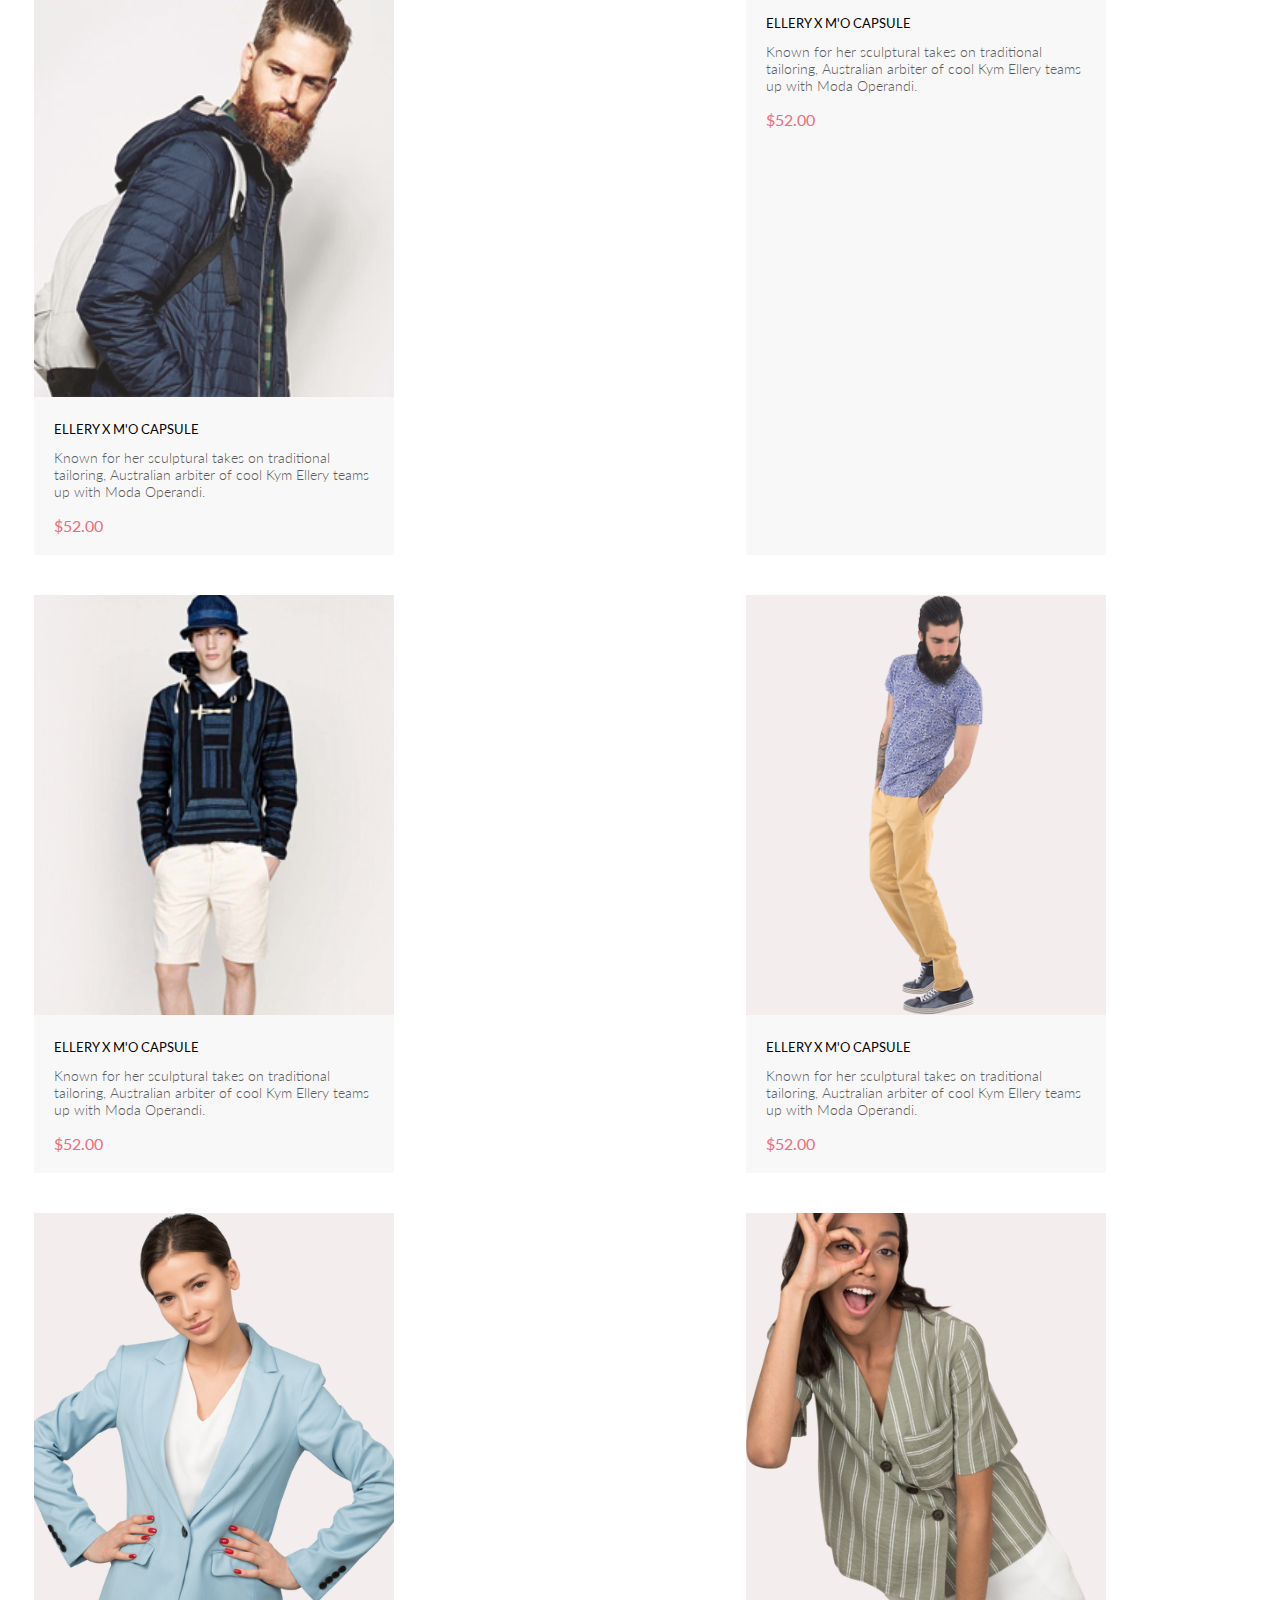
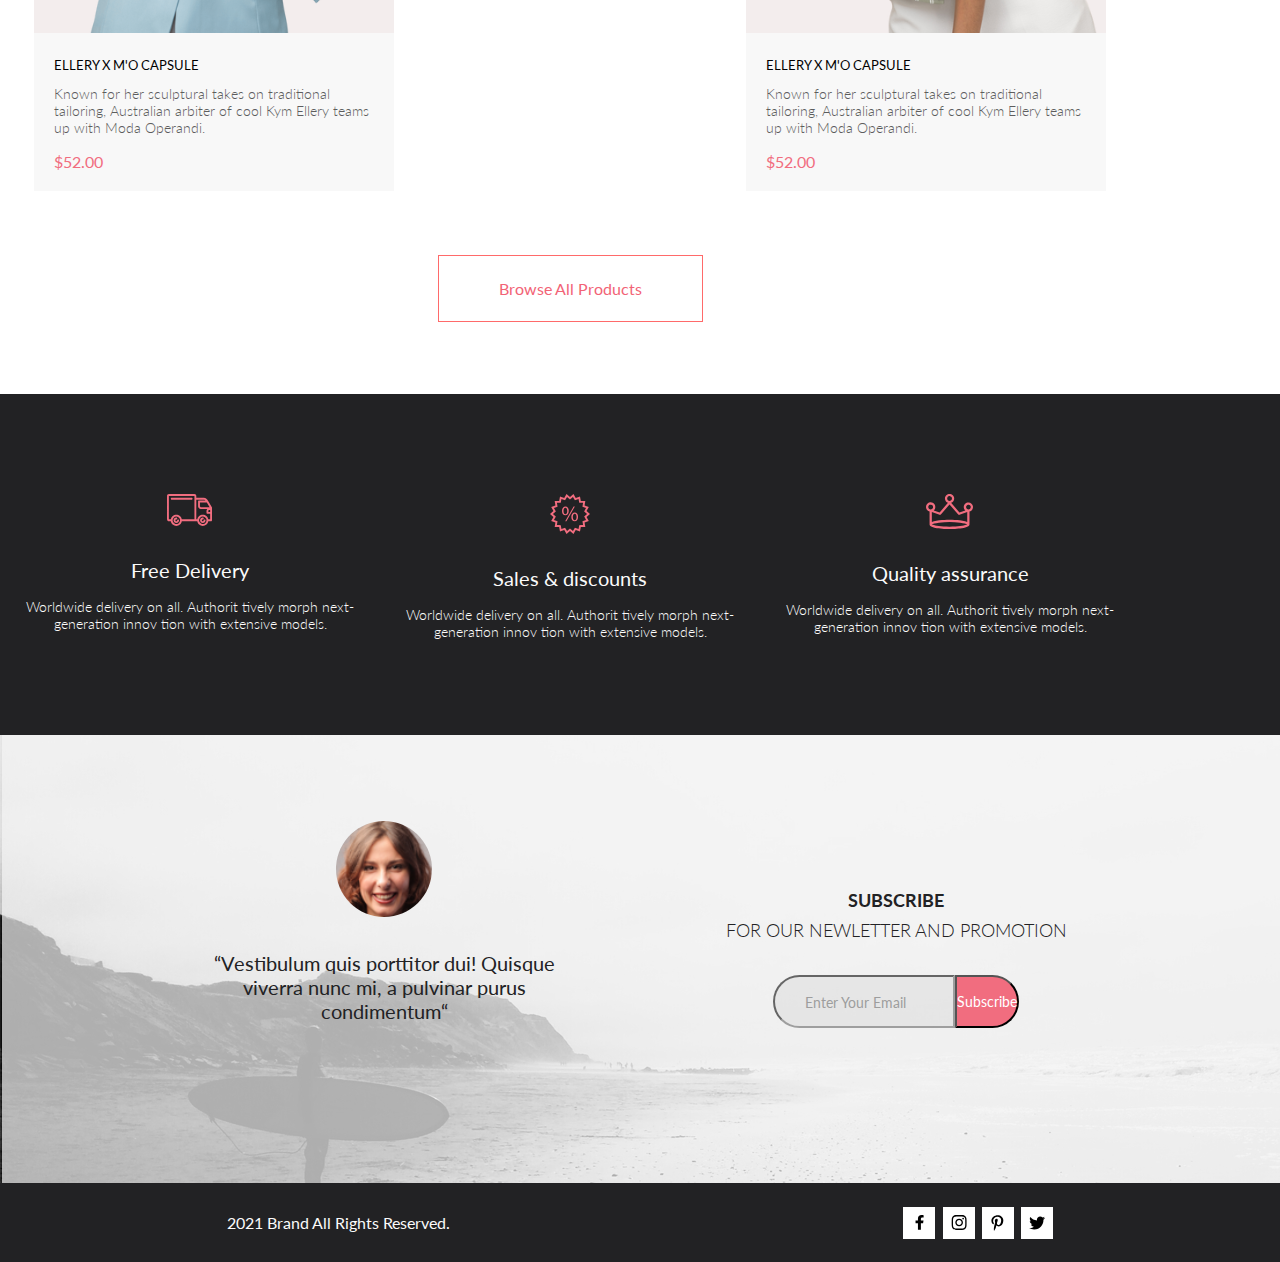
==== commit 6bb981a7: "responcive for index" ====
--- a/index.html
+++ b/index.html
@@ -14,7 +14,7 @@
 
 <body>
     <header class="header">
-        <nav class="container header-elements">
+        <nav class="header-elements">
             <div class="top-header-area1">
                 <div class="header-item">
                     <img src="imgs/Group2.svg" alt="">
@@ -51,10 +51,10 @@
                     </div>
                 </div>
                 <div class="header-item">
-                    <img src="imgs/Forma 1 (2).svg" alt="">
-                </div>
-                <div class="header-item">
-                    <img src="imgs/Forma 1 (3).svg" alt="">
+                    <img class="header-item-remove" src="imgs/Forma 1 (2).svg" alt="">
+                </div>
+                <div class="header-item">
+                    <img class="header-item-remove" src="imgs/Forma 1 (3).svg" alt="">
                 </div>
             </div>
         </nav>
@@ -62,7 +62,7 @@
 
     <div class="underheader-background">
         <div class="underheader-background-spaces-1">
-            <img class="hbs-layer57" src="imgs/Layer_57-removebg-preview 1.png" alt="">
+            <img class="hbs-layer57" src="imgs/Layer_57-removebg-preview 1.svg" alt="">
         </div>
         <div class="underheader-background-spaces-2">
             <img class="hbs-group10" src="imgs/Group10.svg" alt="">
@@ -70,23 +70,22 @@
     </div>
 
     <section class="offer container">
-        <div class="offer-level1">
-            <div class="ol1-items-size center ol1-items1">
-                <img class="ol1-items1-pic" src="imgs/30% OFF FOR WOMEN.svg" alt="">
+        <div class="offer-level1 offer-item-adapt">
+            <div class="ol1-items-size ol1-items1">
                 <div class="offer-items-text-box">
                     <p class="offer-items-header">30% OFF</p>
                     <p class="offer-items-for">FOR WOMEN</p>
                 </div>
             </div>
             <div class="ol1-items-size center ol1-items2">
-                <img src="imgs/HOT DEAL FOR MEN.svg" alt="">
+                <img class="offer-item-adapt" src="imgs/HOT DEAL FOR MEN.svg" alt="">
             </div>
             <div class="ol1-items-size center ol1-items3">
-                <img src="imgs/NEW ARRIVALS FOR KIDS.svg" alt="">
-            </div>
-        </div>
-        <div class="offer-level2">
-            <div class="ol2-items-size center ol2-items1">
+                <img class="offer-item-adapt" src="imgs/NEW ARRIVALS FOR KIDS.svg" alt="">
+            </div>
+        </div>
+        <div class="offer-level2 offer-item-adapt">
+            <div class="content ol2-items-size center ol2-items1">
                 <img src="imgs/LUXIROUS & TRENDY ACCESORIES.svg" alt="">
             </div>
         </div>
@@ -98,7 +97,7 @@
             <div class="ft-header">Fetured Items</div>
             <p class="ft-header-description">Shop for items based on what we featured in this week</p>
         </div>
-        <div class="item-flex">
+        <div class="item-flex content">
             <div class="item">
                 <a class="item-link" href="#">
                     <img class="item-picture" src="imgs/Rectangle 15 copy.svg" alt="product">
--- a/style.css
+++ b/style.css
@@ -18,19 +18,35 @@
           align-items: center;
 }
 
+.center-column {
+  display: -webkit-box;
+  display: -ms-flexbox;
+  display: flex;
+  -webkit-box-orient: vertical;
+  -webkit-box-direction: normal;
+      -ms-flex-direction: column;
+          flex-direction: column;
+  -webkit-box-align: center;
+      -ms-flex-align: center;
+          align-items: center;
+}
+
 .container {
-  margin: 0 auto;
-  max-width: 1200px;
-  display: -webkit-box;
-  display: -ms-flexbox;
-  display: flex;
-  -webkit-box-pack: center;
-      -ms-flex-pack: center;
-          justify-content: center;
+  max-width: 1140px;
+  display: -webkit-box;
+  display: -ms-flexbox;
+  display: flex;
+  -webkit-box-align: stretch;
+      -ms-flex-align: stretch;
+          align-items: stretch;
+}
+
+.content {
+  padding: 0 3%;
 }
 
 .header {
-  height: 75px;
+  min-height: 75px;
   background-color: #222222;
   width: 100%;
   margin: 0 auto;
@@ -61,7 +77,7 @@
           align-items: center;
   margin-top: 15px;
   margin-bottom: 16px;
-  margin-right: 400px;
+  margin-right: 200px;
 }
 
 .top-header-area2 {
@@ -160,6 +176,7 @@
   margin-top: 5px;
   margin-left: 28px;
   margin-right: 144px;
+  text-decoration: none;
 }
 
 .mega-heading {
@@ -173,6 +190,7 @@
   margin-bottom: 12px;
   margin-left: 28px;
   margin-right: 144px;
+  text-decoration: none;
 }
 
 .mega-link {
@@ -185,6 +203,7 @@
   margin-left: 48px;
   margin-bottom: 9px;
   display: block;
+  text-decoration: none;
 }
 
 .mega-link:hover {
@@ -194,7 +213,8 @@
 
 /* --- Underheader ---  */
 .underheader-background {
-  height: 764px;
+  max-height: 764px;
+  max-width: 100%;
   background-color: #F1E4E6;
   display: -webkit-box;
   display: -ms-flexbox;
@@ -202,76 +222,75 @@
 }
 
 .underheader-background-spaces-1 {
-  width: 50%;
-}
-
-.underheader-background-spaces-2 {
-  width: 50%;
+  display: -webkit-box;
+  display: -ms-flexbox;
+  display: flex;
+  -webkit-box-pack: center;
+      -ms-flex-pack: center;
+          justify-content: center;
+}
+
+.hbs-layer57 {
+  max-width: 100%;
+  max-height: 100%;
+  margin-top: 10px;
 }
 
 .hbs-group10 {
-  margin-top: 290px;
-  margin-left: 63px;
-}
-
-.hbs-layer57 {
-  float: right;
+  margin-top: 50%;
+  max-width: 80%;
+  max-height: 80%;
+  margin-right: 30%;
 }
 
 /* --- Offers --- */
 .offer {
   margin-top: 65px;
-  -webkit-box-align: center;
-      -ms-flex-align: center;
-          align-items: center;
+  max-width: 1140px;
+  -webkit-box-align: stretch;
+      -ms-flex-align: stretch;
+          align-items: stretch;
   -webkit-box-orient: vertical;
   -webkit-box-direction: normal;
       -ms-flex-direction: column;
           flex-direction: column;
+  -webkit-box-flex: 1;
+      -ms-flex: 1 1 auto;
+          flex: 1 1 auto;
 }
 
 .offer-level1 {
-  width: 1140px;
-  display: -webkit-box;
-  display: -ms-flexbox;
-  display: flex;
+  display: -webkit-box;
+  display: -ms-flexbox;
+  display: flex;
+  -webkit-box-orient: horizontal;
+  -webkit-box-direction: normal;
+      -ms-flex-direction: row;
+          flex-direction: row;
   -webkit-box-pack: justify;
       -ms-flex-pack: justify;
           justify-content: space-between;
-}
-
-.offer-level2 {
-  display: -webkit-box;
-  display: -ms-flexbox;
-  display: flex;
-  margin-top: 30px;
+  -webkit-box-flex: 1;
+      -ms-flex: 1 1 auto;
+          flex: 1 1 auto;
 }
 
 .ol1-items-size {
-  width: 360px;
   height: 260px;
+  margin: 0 10px;
 }
 
 .ol1-items1 {
+  display: -webkit-box;
+  display: -ms-flexbox;
+  display: flex;
+  -webkit-box-flex: 1;
+      -ms-flex: 1 1 auto;
+          flex: 1 1 auto;
   background-image: url(imgs/Group36.svg);
 }
 
-.ol1-items1 {
-  display: -webkit-box;
-  display: -ms-flexbox;
-  display: flex;
-  position: relative;
-  width: 360px;
-  height: 260px;
-  -webkit-box-pack: center;
-      -ms-flex-pack: center;
-          justify-content: center;
-}
-
 .offer-items-text-box {
-  position: absolute;
-  top: 115px;
-  left: 119px;
   display: -webkit-box;
   display: -ms-flexbox;
   display: flex;
@@ -282,6 +301,8 @@
   -webkit-box-direction: normal;
       -ms-flex-direction: column;
           flex-direction: column;
+  text-align: center;
+  margin: auto;
 }
 
 .offer-items-header {
@@ -292,6 +313,7 @@
   line-height: 19px;
   text-align: center;
   color: #FFFFFF;
+  text-decoration: none;
 }
 
 .offer-items-for {
@@ -303,14 +325,21 @@
   text-align: center;
   color: #F16D7F;
   margin-top: 5px;
+  text-decoration: none;
 }
 
 .ol1-items2 {
   background-image: url(imgs/Group37.svg);
+  -webkit-box-flex: 1;
+      -ms-flex: 1 1 auto;
+          flex: 1 1 auto;
 }
 
 .ol1-items3 {
   background-image: url(imgs/Group38.svg);
+  -webkit-box-flex: 1;
+      -ms-flex: 1 1 auto;
+          flex: 1 1 auto;
 }
 
 .offer-level2 {
@@ -320,15 +349,17 @@
   -webkit-box-pack: center;
       -ms-flex-pack: center;
           justify-content: center;
+  margin-top: 30px;
 }
 
 .ol2-items-size {
-  width: 1140px;
+  width: 100%;
   height: 180px;
 }
 
 .ol2-items1 {
   background-image: url(imgs/Group39.svg);
+  margin: 0 10px;
 }
 
 /* --- Products Header --- */
@@ -366,6 +397,7 @@
   font-size: 30px;
   line-height: 36px;
   color: #222222;
+  text-decoration: none;
 }
 
 .ft-header-description {
@@ -376,6 +408,7 @@
   line-height: 17px;
   color: #9F9F9F;
   margin-top: 6px;
+  text-decoration: none;
 }
 
 /* --- Product items --- */
@@ -402,11 +435,12 @@
 
 .item-link {
   display: block;
-  width: 360px;
+  max-width: 360px;
+  text-decoration: none;
 }
 
 .item-picture {
-  width: 100%;
+  max-width: 100%;
 }
 
 .text-box {
@@ -421,6 +455,7 @@
   line-height: 16px;
   color: #000000;
   margin-bottom: 12px;
+  text-decoration: none;
 }
 
 .item-description {
@@ -431,6 +466,7 @@
   line-height: 17px;
   color: #5D5D5D;
   margin-bottom: 16px;
+  text-decoration: none;
 }
 
 .item-price {
@@ -440,12 +476,13 @@
   font-size: 16px;
   line-height: 19px;
   color: #F16D7F;
+  text-decoration: none;
 }
 
 .item:hover {
   -webkit-box-shadow: 0 5px 8px rgba(0, 0, 0, 0.16);
           box-shadow: 0 5px 8px rgba(0, 0, 0, 0.16);
-  width: 360px;
+  max-width: 360px;
 }
 
 .item:hover .item-picture {
@@ -468,12 +505,13 @@
   display: -webkit-box;
   display: -ms-flexbox;
   display: flex;
-  padding: 8px;
+  padding: 12px;
   -webkit-box-align: center;
       -ms-flex-align: center;
           align-items: center;
   border: 1px solid #fefefe;
   pointer-events: auto;
+  text-decoration: none;
 }
 
 .item-add-box-text {
@@ -484,6 +522,8 @@
   line-height: 17px;
   color: #FFFFFF;
   margin-left: 8px;
+  text-decoration: none;
+  margin-top: 10px;
 }
 
 .item-add-box-link-button:hover {
@@ -542,7 +582,7 @@
       -ms-flex-direction: column;
           flex-direction: column;
   margin: 0 auto;
-  width: 360px;
+  max-width: 360px;
   height: 100px;
 }
 
@@ -558,6 +598,7 @@
   line-height: 24px;
   color: #FBFBFB;
   margin-top: 28px;
+  text-decoration: none;
 }
 
 .feature-details {
@@ -568,8 +609,9 @@
   line-height: 17px;
   text-align: center;
   color: #FBFBFB;
-  width: 360px;
+  max-width: 360px;
   margin-top: 16px;
+  text-decoration: none;
 }
 
 /* --- subscription --- */
@@ -614,6 +656,7 @@
   color: #222224;
   max-width: 360px;
   margin-top: 30px;
+  text-decoration: none;
 }
 
 .subscription-form {
@@ -650,6 +693,7 @@
   line-height: 167.2%;
   text-align: center;
   color: #222224;
+  text-decoration: none;
 }
 
 .subscription-form-text-main {
@@ -684,12 +728,13 @@
           align-items: center;
   color: #222224;
   opacity: 0.67;
-  width: 256px;
+  max-width: 256px;
   height: 49px;
   background: #E1E1E1;
   border-top-left-radius: 30px;
   border-bottom-left-radius: 30px;
   position: relative;
+  text-decoration: none;
 }
 
 .subscription-form-field-text::-webkit-input-placeholder {
@@ -733,11 +778,12 @@
       -ms-flex-pack: center;
           justify-content: center;
   color: #FFFFFF;
-  width: 100px;
+  max-width: 100px;
   height: 53px;
   background: #F16D7F;
   border-top-right-radius: 30px;
   border-bottom-right-radius: 30px;
+  text-decoration: none;
 }
 
 /* --- footer --- */
@@ -800,4 +846,669 @@
   -webkit-filter: invert(100%);
           filter: invert(100%);
 }
+
+/* --- catalog --- */
+.navigation-breadcrumb {
+  background-color: #F8F3F4;
+  height: 148px;
+  display: -webkit-box;
+  display: -ms-flexbox;
+  display: flex;
+  -ms-flex-pack: distribute;
+      justify-content: space-around;
+  -webkit-box-align: center;
+      -ms-flex-align: center;
+          align-items: center;
+}
+
+.breadcrumb-currentlocation {
+  margin-right: 10px;
+  max-width: 200px;
+}
+
+.breadcrumb-location-text {
+  font-family: 'Lato';
+  font-style: normal;
+  font-weight: 400;
+  font-size: 24px;
+  line-height: 29px;
+  color: #F16D7F;
+  text-decoration: none;
+}
+
+.breadcrumb-nav {
+  padding: 10px;
+}
+
+.breadcrumb-nav-item {
+  display: inline-block;
+}
+
+.breadcrumb-nav-item:not(:last-of-type)::after {
+  content: "/";
+}
+
+.breadcrumb-nav-link {
+  font-family: 'Lato';
+  font-style: normal;
+  font-weight: 300;
+  font-size: 14px;
+  line-height: 17px;
+  color: #636363;
+  text-decoration: none;
+}
+
+.breadcrumb-nav-curloc {
+  font-family: 'Lato';
+  font-style: normal;
+  font-weight: bold;
+  font-size: 14px;
+  line-height: 17px;
+  color: #F16D7F;
+  text-decoration: none;
+}
+
+/* --- catalog  Filter --- */
+.filter-section {
+  position: relative;
+}
+
+.filter-placeholder {
+  display: -webkit-box;
+  display: -ms-flexbox;
+  display: flex;
+  margin-left: -420%;
+  margin-top: 51px;
+  padding: 20px;
+  position: relative;
+  max-width: 130px;
+}
+
+.filter-placeholder .filter-text {
+  font-family: 'Lato';
+  font-style: normal;
+  font-weight: 600;
+  font-size: 14px;
+  line-height: 17px;
+  color: #000000;
+  -webkit-transform: uppercase;
+          transform: uppercase;
+  margin-right: 10px;
+  text-decoration: none;
+}
+
+.filter-placeholder .filter-pic {
+  position: absolute;
+  left: 72px;
+  top: 23px;
+}
+
+.accordion {
+  max-width: 360px;
+  position: absolute;
+  left: 8px;
+  top: 42px;
+  z-index: 99;
+  display: none;
+}
+
+.accordion .accordion-button {
+  border-radius: 0px;
+  border-left: 5px solid #EF5B70;
+  font-family: 'Lato';
+  font-style: normal;
+  font-weight: 400;
+  font-size: 14px;
+  line-height: 17px;
+  color: #EF5B70;
+  text-decoration: none;
+}
+
+.filter-placeholder:hover .accordion {
+  display: block;
+}
+
+.filter-placeholder:hover .filter-text {
+  color: #EF5B70;
+}
+
+.filter-placeholder:hover .filter-pic {
+  -webkit-filter: invert(51%) sepia(74%) saturate(2193%) hue-rotate(317deg) brightness(96%) contrast(95%);
+          filter: invert(51%) sepia(74%) saturate(2193%) hue-rotate(317deg) brightness(96%) contrast(95%);
+}
+
+.filter-data-elements {
+  display: -webkit-box;
+  display: -ms-flexbox;
+  display: flex;
+  position: absolute;
+  -ms-flex-pack: distribute;
+      justify-content: space-around;
+  max-width: 500px;
+  left: 40%;
+  top: 269px;
+}
+
+.filter-field {
+  display: -webkit-box;
+  display: -ms-flexbox;
+  display: flex;
+  padding: 20px;
+}
+
+.filter-field-header {
+  display: -webkit-box;
+  display: -ms-flexbox;
+  display: flex;
+}
+
+.filter-field-icon {
+  width: 10px;
+  height: 5px;
+  margin-left: 5px;
+}
+
+.dropdown-menu {
+  display: block;
+  max-width: 50px;
+  top: 50px;
+  border-radius: 0%;
+}
+
+.form-check {
+  margin-left: 5px;
+}
+
+.form-check-input {
+  border: 1px solid #EBEBEB;
+  margin-left: -0.5em;
+}
+
+.form-check-label {
+  font-family: 'Lato';
+  font-style: normal;
+  font-weight: 400;
+  font-size: 14px;
+  line-height: 16px;
+  color: #6F6E6E;
+  text-decoration: none;
+}
+
+.form-check-label:hover {
+  color: #EF5B70;
+}
+
+.filter-field:hover .dropdown-menu {
+  display: block;
+}
+
+.catalog {
+  margin-top: 64px;
+  margin-left: 50%;
+}
+
+/* --- Registration --- */
+.registration {
+  margin-bottom: 96px;
+  margin-top: 64px;
+}
+
+.registration-header {
+  margin-left: -65%;
+}
+
+.registration-form {
+  display: -webkit-box;
+  display: -ms-flexbox;
+  display: flex;
+  -webkit-box-orient: vertical;
+  -webkit-box-direction: normal;
+      -ms-flex-direction: column;
+          flex-direction: column;
+}
+
+.reg-label {
+  font-family: 'Lato';
+  font-style: normal;
+  font-weight: 300;
+  font-size: 16px;
+  line-height: 19px;
+  color: #222222;
+}
+
+.reg-formation {
+  margin-bottom: 20px;
+}
+
+.reg-checkbox-area {
+  display: -webkit-box;
+  display: -ms-flexbox;
+  display: flex;
+}
+
+.reg-checkbox-area .reg-checkbox-gender {
+  margin-right: 20px;
+}
+
+.reg-checkbox-area .reg-checkbox-gender .reg-gender {
+  font-family: 'Lato';
+  font-style: normal;
+  font-weight: 300;
+  font-size: 11px;
+  line-height: 13px;
+  color: #000000;
+}
+
+.regPlaceholder {
+  font-family: 'Lato';
+  font-style: normal;
+  font-weight: 300;
+  font-size: 13px;
+  line-height: 16px;
+  color: #B1B1B1;
+  max-width: 360px;
+  height: 45px;
+}
+
+.reg-password-rules {
+  font-family: 'Lato';
+  font-style: normal;
+  font-weight: 300;
+  font-size: 13px;
+  line-height: 16px;
+  color: #B1B1B1;
+  max-width: 360px;
+  margin-bottom: 39px;
+}
+
+.reg-join-btn {
+  display: -webkit-box;
+  display: -ms-flexbox;
+  display: flex;
+  -ms-flex-pack: distribute;
+      justify-content: space-around;
+  -webkit-box-align: center;
+      -ms-flex-align: center;
+          align-items: center;
+  max-width: 167px;
+  height: 50px;
+  background: #F16D7F;
+  font-family: 'Lato';
+  font-style: normal;
+  font-weight: 400;
+  font-size: 14px;
+  line-height: 17px;
+  color: #FFFFFF;
+  border: none;
+}
+
+.reg-join-btn .reg-join-btn-text {
+  margin-left: 15px;
+}
+
+.reg-join-btn .reg-join-btn-pic {
+  margin-right: 15px;
+}
+
+.registration-info {
+  margin-left: 20%;
+}
+
+.registration-info .reg-info-font {
+  font-family: 'Lato';
+  font-style: normal;
+  font-weight: 300;
+  font-size: 24px;
+  line-height: 29px;
+  color: #000000;
+  margin-bottom: 21px;
+}
+
+.reg-perk {
+  margin-bottom: 16px;
+}
+
+/* --- Product Page --- */
+.product-image-slide {
+  background-color: #F7F7F7;
+  height: 777px;
+  width: 100%;
+  display: -webkit-box;
+  display: -ms-flexbox;
+  display: flex;
+  -webkit-box-pack: justify;
+      -ms-flex-pack: justify;
+          justify-content: space-between;
+  -webkit-box-align: center;
+      -ms-flex-align: center;
+          align-items: center;
+}
+
+.product-image-pic {
+  height: 700px;
+  z-index: 5;
+}
+
+.product-button {
+  width: 47px;
+  height: 47px;
+  background: rgba(42, 42, 42, 0.15);
+}
+
+.product-description {
+  height: 600px;
+  max-width: 1140px;
+  margin: -40px auto;
+  display: -webkit-box;
+  display: -ms-flexbox;
+  display: flex;
+  -webkit-box-orient: vertical;
+  -webkit-box-direction: normal;
+      -ms-flex-direction: column;
+          flex-direction: column;
+  text-align: center;
+  -webkit-box-align: center;
+      -ms-flex-align: center;
+          align-items: center;
+  border: 1px solid #EAEAEA;
+  background: #FFFFFF;
+  z-index: 99999;
+}
+
+.product-details {
+  max-width: 555px;
+  display: -webkit-box;
+  display: -ms-flexbox;
+  display: flex;
+  -webkit-box-orient: vertical;
+  -webkit-box-direction: normal;
+      -ms-flex-direction: column;
+          flex-direction: column;
+  -webkit-box-align: center;
+      -ms-flex-align: center;
+          align-items: center;
+}
+
+.product-details-header {
+  margin-top: 60px;
+  font-family: 'Lato';
+  font-style: normal;
+  font-weight: 300;
+  font-size: 14px;
+  line-height: 17px;
+  color: #F16D7F;
+}
+
+.product-details-devider {
+  height: 3px;
+  max-width: 63px;
+  margin-top: 12px;
+}
+
+.product-details-title {
+  font-family: 'Lato';
+  font-style: normal;
+  font-weight: 300;
+  font-size: 18px;
+  line-height: 22px;
+  color: #4D4D4D;
+  margin-top: 12px;
+}
+
+.product-details-info {
+  font-family: 'Lato';
+  font-style: normal;
+  font-weight: 300;
+  font-size: 14px;
+  line-height: 17px;
+  text-align: center;
+  color: #5E5E5E;
+  margin-top: 12px;
+}
+
+.product-details-price {
+  font-family: 'Lato';
+  font-style: normal;
+  font-weight: 300;
+  font-size: 24px;
+  line-height: 29px;
+  color: #EF5B70;
+  margin-top: 48px;
+}
+
+.product-details-line {
+  max-width: 642px;
+  height: 3px;
+  margin-top: 64px;
+}
+
+.product-details-selection {
+  margin-top: 65px;
+  max-width: 360px;
+  display: -webkit-box;
+  display: -ms-flexbox;
+  display: flex;
+  -webkit-box-pack: justify;
+      -ms-flex-pack: justify;
+          justify-content: space-between;
+}
+
+.product-details-selection .product-details-selection-selector-name {
+  font-family: 'Lato';
+  font-style: normal;
+  font-weight: 700;
+  font-size: 14px;
+  line-height: 17px;
+  color: #6F6E6E;
+}
+
+.product-details-selection .product-details-selection-selector-box {
+  font-family: 'Lato';
+  font-style: normal;
+  font-weight: 400;
+  font-size: 12px;
+  line-height: 17px;
+  color: #6F6E6E;
+  text-align: left;
+  margin-top: 10px;
+}
+
+.product-details-selection .product-details-selection-selector-box .pds-selector-list-item {
+  list-style: none;
+}
+
+.product-details-selection .pds-selector-size {
+  max-width: 70px;
+  font-family: 'Lato';
+  font-style: normal;
+  font-weight: 400;
+  font-size: 8px;
+  line-height: 20px;
+  color: #6F6E6E;
+  text-align: center;
+}
+
+.product-add-box {
+  margin-top: 48px;
+  display: -webkit-box;
+  display: -ms-flexbox;
+  display: flex;
+  -webkit-box-pack: center;
+      -ms-flex-pack: center;
+          justify-content: center;
+  text-align: center;
+}
+
+.product-add-box .item-add-box-link-button {
+  border: 1px solid #FF6A6A;
+}
+
+.product-add-box .item-add-box-link-button .item-add-box-text {
+  margin-top: 5px;
+  color: #FF6A6A;
+}
+
+.product-other {
+  margin: 128px auto;
+  display: -webkit-box;
+  display: -ms-flexbox;
+  display: flex;
+  -ms-flex-wrap: wrap;
+      flex-wrap: wrap;
+  -webkit-box-pack: justify;
+      -ms-flex-pack: justify;
+          justify-content: space-between;
+}
+
+.product-other .item-flex {
+  width: 100%;
+}
+
+/* --- 550 768 ---  */
+@media screen and (min-width: 550px) and (max-width: 768px) {
+  .top-header-area1 {
+    margin-right: auto;
+    margin-left: 32px;
+  }
+  .top-header-area2 {
+    margin-right: auto;
+  }
+  .underheader-background {
+    height: 360px;
+    max-width: 769px;
+  }
+  .underheader-background-spaces-1 {
+    -webkit-box-pack: center;
+        -ms-flex-pack: center;
+            justify-content: center;
+  }
+  .hbs-layer57 {
+    max-width: 364px;
+    height: 380px;
+    margin-top: 6%;
+  }
+  .hbs-group10 {
+    margin-top: 98px;
+    margin-left: -2%;
+  }
+  .offer {
+    max-width: 768px;
+    margin: 20px 2%;
+  }
+  .offer-level1 {
+    max-width: 768px;
+  }
+  .offer-level2 {
+    max-width: 768px;
+  }
+  .ol1-items-size {
+    max-width: 230px;
+    height: 160px;
+  }
+  .offer-items-text-box {
+    top: 56px;
+    left: 44px;
+  }
+}
+
+/* --- 390 550 ---  */
+@media screen and (min-width: 390px) and (max-width: 550px) {
+  .top-header-area1 {
+    margin-right: auto;
+    margin-left: 32px;
+  }
+  .top-header-area2 {
+    margin-right: 25px;
+  }
+  .header-item-remove {
+    display: none;
+  }
+  .header-menu {
+    margin-right: -139px;
+    z-index: 99999;
+  }
+  .mega-box-menu {
+    background: #FFFFFF;
+    -webkit-box-shadow: 6px 4px 35px rgba(0, 0, 0, 0.21);
+            box-shadow: 6px 4px 35px rgba(0, 0, 0, 0.21);
+    max-width: 240px;
+    margin-right: 15px;
+    position: absolute;
+    right: 0;
+    top: 75px;
+    padding: 10px;
+    display: none;
+  }
+  .mega-box-menu::before {
+    content: "";
+    display: block;
+    position: absolute;
+    width: 10px;
+    height: 10px;
+    background-color: #fff;
+    top: -5px;
+    left: 216px;
+    -webkit-transform: rotate(45deg);
+            transform: rotate(45deg);
+  }
+  .header-menu:hover .mega-box-menu {
+    display: -webkit-box;
+    display: -ms-flexbox;
+    display: flex;
+  }
+  .underheader-background {
+    height: 360px;
+    max-width: 551px;
+  }
+  .underheader-background-spaces-1 {
+    display: none;
+  }
+  .hbs-layer57 {
+    max-width: 364px;
+    height: 380px;
+    margin-top: 6%;
+  }
+  .hbs-group10 {
+    margin-top: 98px;
+    margin-left: -2%;
+  }
+  .offer {
+    max-width: 551px;
+    margin: 20px 2%;
+  }
+  .offer-level1 {
+    max-width: 551px;
+    display: -webkit-box;
+    display: -ms-flexbox;
+    display: flex;
+    -webkit-box-orient: vertical;
+    -webkit-box-direction: normal;
+        -ms-flex-direction: column;
+            flex-direction: column;
+    -webkit-box-align: center;
+        -ms-flex-align: center;
+            align-items: center;
+  }
+  .offer-level2 {
+    max-width: 551px;
+    display: -webkit-box;
+    display: -ms-flexbox;
+    display: flex;
+    -webkit-box-orient: vertical;
+    -webkit-box-direction: normal;
+        -ms-flex-direction: column;
+            flex-direction: column;
+    -webkit-box-align: center;
+        -ms-flex-align: center;
+            align-items: center;
+  }
+  .ol1-items-size {
+    max-width: 230px;
+    height: 160px;
+  }
+  .offer-items-text-box {
+    top: 56px;
+    left: 44px;
+  }
+}
 /*# sourceMappingURL=style.css.map */